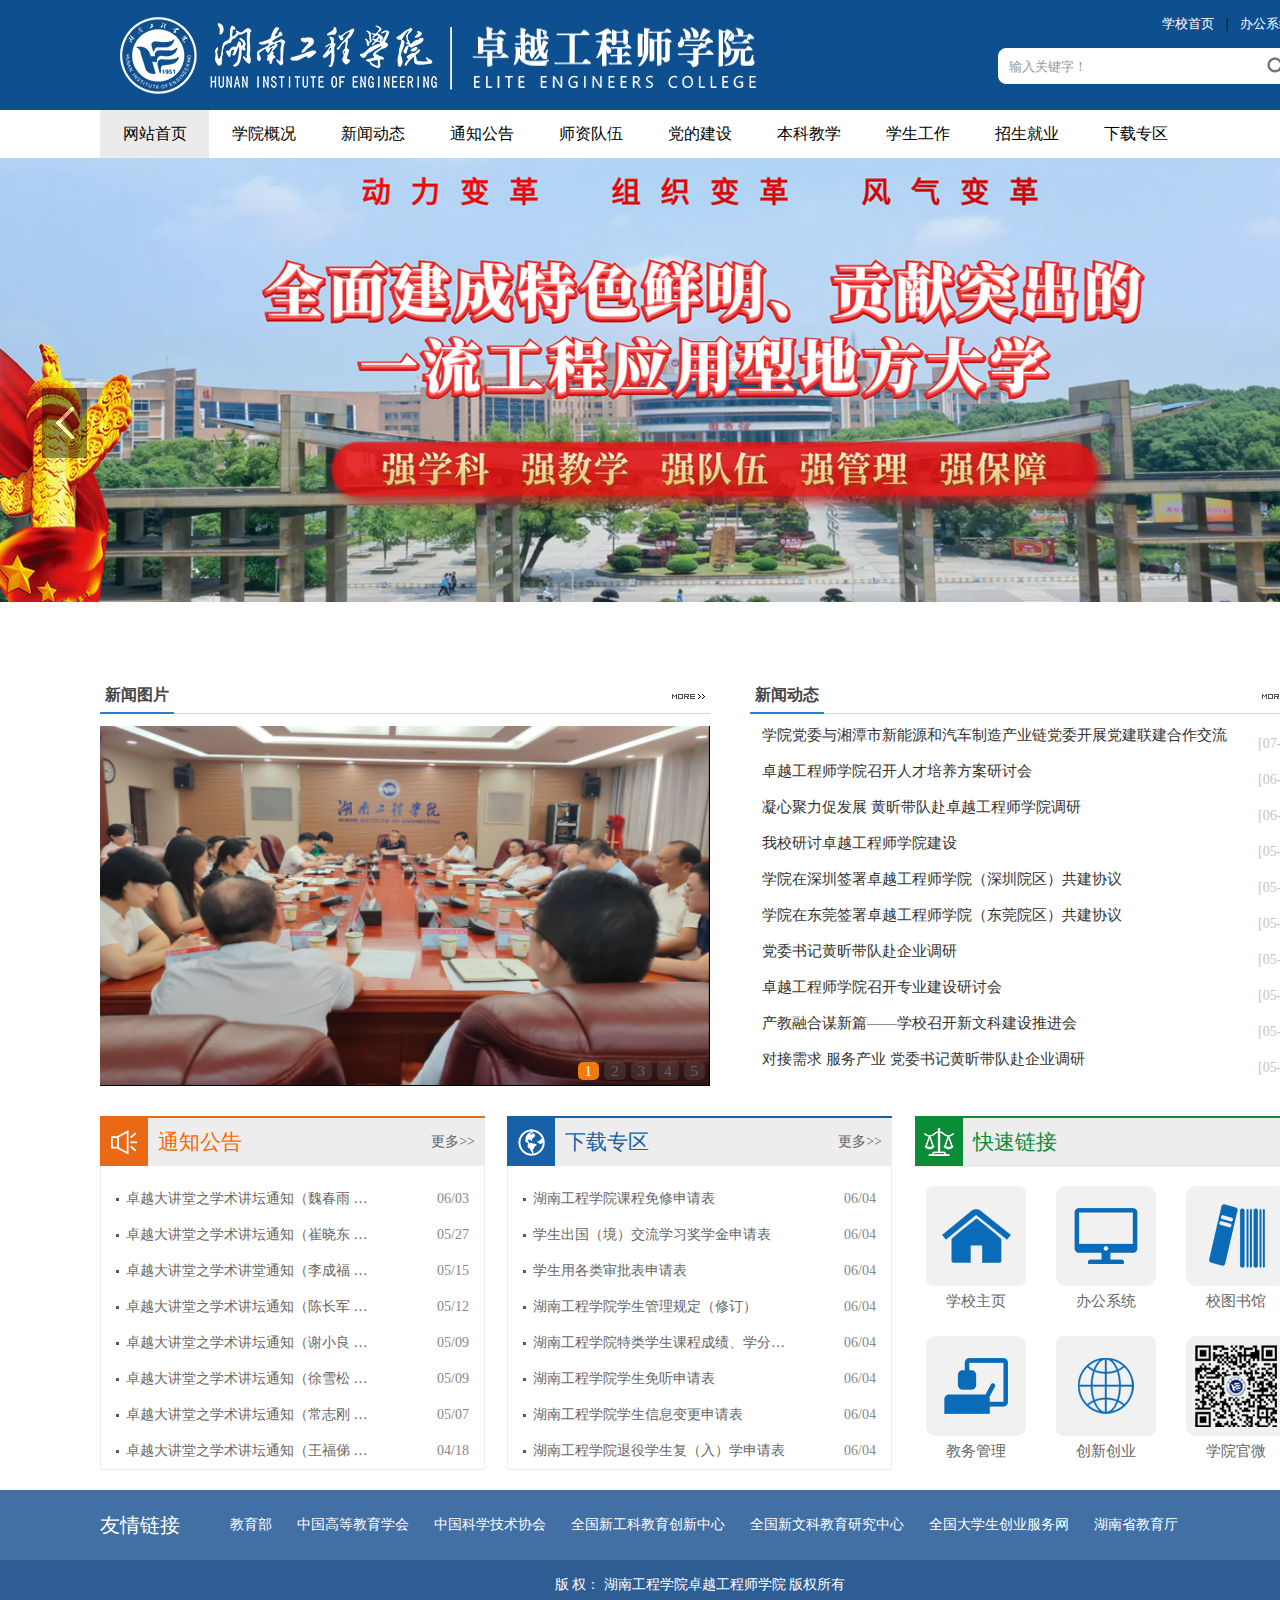
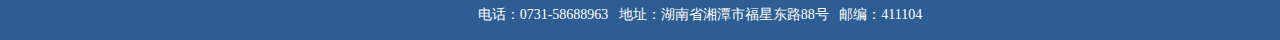
==== index.html @ 648ee307 "first Push" ====
<!DOCTYPE html PUBLIC "-//W3C//DTD XHTML 1.0 Transitional//EN" "http://www.w3.org/TR/xhtml1/DTD/xhtml1-transitional.dtd">
<html xmlns="http://www.w3.org/1999/xhtml">
<head>
<meta http-equiv="Content-Type" content="text/html; charset=UTF-8" />
<title>湖南工程学院卓越工程师学院</title><META Name="keywords" Content="湖南工程学院,卓越工程师,元宇宙,智能网联,智慧电网,集成电路,创新班" />

<link href="style/style.css" rel="stylesheet" type="text/css" />
<script type="text/javascript" src="js/jquery.js"></script>
<script type="text/javascript" src="js/jquery.SuperSlide.js"></script>
    <!--[if lt IE 9]>
    <script src="js/html5.js" type="text/javascript"></script>
    <![endif]-->

<!--Announced by Visual SiteBuilder 9-->
<link rel="stylesheet" type="text/css" href="_sitegray/_sitegray_d.css" />
<script language="javascript" src="_sitegray/_sitegray.js"></script>
<!-- CustomerNO:7765626265723230747a47565255544403080003 -->
<link rel="stylesheet" type="text/css" href="index.vsb.css" />
<script type="text/javascript" src="/system/resource/js/vsbscreen.min.js" id="_vsbscreen" devices="pc|mobile|pad"></script>
<script type="text/javascript" src="/system/resource/js/counter.js"></script>
<script type="text/javascript">_jsq_(1001,'/index.jsp',-1,1992570453)</script>
</head>
<body>

<div class="header">
    <div class="w1200">
        <div class="logo">
<a href="index.htm"><img src="images/logo.png" alt="" /></a></div>
        <div class="topr">
             <div class="toprlink"><script language="javascript" src="/system/resource/js/dynclicks.js"></script><script language="javascript" src="/system/resource/js/openlink.js"></script>
     <a href="https://www.hnie.edu.cn" onclick="_addDynClicks(&#34;wburl&#34;, 1992570453, 79183)">学校首页</a>
     |
     <a href="http://oaweb.hnie.edu.cn" onclick="_addDynClicks(&#34;wburl&#34;, 1992570453, 79184)">办公系统</a>
     



</div>
             <script type="text/javascript">
    function _nl_ys_check(){
        
        var keyword = document.getElementById('showkeycode1050437').value;
        if(keyword==null||keyword==""){
            alert("请输入你要检索的内容！");
            return false;
        }
        if(window.toFF==1)
        {
            document.getElementById("lucenenewssearchkey1050437").value = Simplized(keyword );
        }else
        {
            document.getElementById("lucenenewssearchkey1050437").value = keyword;            
        }
        var  base64 = new Base64();
        document.getElementById("lucenenewssearchkey1050437").value = base64.encode(document.getElementById("lucenenewssearchkey1050437").value);
        new VsbFormFunc().disableAutoEnable(document.getElementById("showkeycode1050437"));
        return true;
    } 
</script>


<form action="search.jsp?wbtreeid=1001" method="post" id="au2a" name="au2a" onsubmit="return _nl_ys_check()" style="display: inline">
 <input type="hidden" id="lucenenewssearchkey1050437" name="lucenenewssearchkey" value=""><input type="hidden" id="_lucenesearchtype1050437" name="_lucenesearchtype" value="1"><input type="hidden" id="searchScope1050437" name="searchScope" value="0">
<div class="i-search ">
            <div class="fl">
			<input name="showkeycode" id="showkeycode1050437" type="text" value="输入关键字！" onfocus="this.style.color='#999999';if (value =='输入关键字！'){value =''}" onblur="this.style.color='999999';if (value ==''){value='输入关键字！'}" class="search-txt" style="color:#999999;"></div>
            <div class="fr"><input name="" type="submit" class="search-btn" value=""></div>
        </div>
</form><script language="javascript" src="/system/resource/js/base64.js"></script><script language="javascript" src="/system/resource/js/formfunc.js"></script>

        </div>
    </div>
</div>
<div class="i-nav">
    <ul id="nav" class="nav clearfix">
        <li class="nLi on">
            <h3><a href="index.htm">网站首页</a></h3>
        </li>
        <li class="nLi ">
            <h3><a href="xygk/xyjj.htm">学院概况</a></h3>
<ul class="sub">
<li><a href="xygk/xyjj.htm">学院简介</a></li>
<li><a href="xygk/xyld.htm">学院领导</a></li>
<li><a href="xygk/jgsz.htm">机构设置</a></li>
<li><a href="xygk/hzqy.htm">合作企业</a></li>
</ul>
        </li>
        <li class="nLi ">
            <h3><a href="xwdt.htm">新闻动态</a></h3>
        </li>
        <li class="nLi ">
            <h3><a href="tzgg.htm">通知公告</a></h3>
        </li>
        <li class="nLi ">
            <h3><a href="szdw.htm">师资队伍</a></h3>
        </li>
        <li class="nLi ">
            <h3><a href="ddjs.htm">党的建设</a></h3>
<ul class="sub">
<li><a href="ddjs/gzdt.htm">工作动态</a></li>
<li><a href="ddjs/xxyd.htm">学习园地</a></li>
<li><a href="ddjs/zdwj.htm">制度文件</a></li>
</ul>
        </li>
        <li class="nLi ">
            <h3><a href="bkjx.htm">本科教学</a></h3>
<ul class="sub">
<li><a href="bkjx/zyjs.htm">专业介绍</a></li>
<li><a href="bkjx/pyfa.htm">培养方案</a></li>
</ul>
        </li>
        <li class="nLi ">
            <h3><a href="xsgz.htm">学生工作</a></h3>
<ul class="sub">
<li><a href="xsgz/xtdt.htm">学团动态</a></li>
<li><a href="xsgz/xsfc.htm">学生风采</a></li>
<li><a href="xsgz/zdwj.htm">制度文件</a></li>
</ul>
        </li>
        <li class="nLi ">
            <h3><a href="zsjy.htm">招生就业</a></h3>
<ul class="sub">
<li><a href="zsjy/zsxc.htm">招生宣传</a></li>
<li><a href="zsjy/jyfw.htm">就业服务</a></li>
</ul>
        </li>
        <li class="nLi ">
            <h3><a href="xzzq1.htm">下载专区</a></h3>
        </li>

    </ul>
    <script id="jsID" type="text/javascript">

        jQuery("#nav").slide({
            type:"menu",// 效果类型，针对菜单/导航而引入的参数（默认slide）
            titCell:".nLi", //鼠标触发对象
            targetCell:".sub", //titCell里面包含的要显示/消失的对象
            effect:"slideDown", //targetCell下拉效果
            delayTime:300 , //效果时间
            triggerTime:0, //鼠标延迟触发时间（默认150）
            returnDefault:true //鼠标移走后返回默认状态，例如默认频道是“预告片”，鼠标移走后会返回“预告片”（默认false）
        });
    </script>
</div>

<!--banner-->
    <div id="ibanner" class="ibanner">
    <div class="hd">
        <ul><li></li><li></li></ul>
    </div>
    <div class="bd">
        <ul>
<li><h1></h1><a href="" target="_blank"><img src="images/xx135.jpg" /></a></li><li><h1></h1><a href="#" target="_blank"><img src="images/huanying.png" /></a></li>

        </ul>
    </div>

    <!-- 下面是前/后按钮代码，如果不需要删除即可 -->
    <a class="prev" href="javascript:void(0)"></a>
    <a class="next" href="javascript:void(0)"></a>
</div>
<script type="text/javascript">
    jQuery(".ibanner").slide({mainCell:".bd ul",autoPlay:true});
</script>
<!--主要内容-->

 <div class="vsb-container container clearfix" containerid="2" columns="6">
        <!--新闻信息-->
        <div class="vsb-space new_inforBox new_inforBox2 fl" columns="4">
            <div class="dynamic">
                <h2>新闻图片</h2><span><a href="<span style='color:red;font-size:9pt'>转换链接错误</span>" target=""><img src="temp/more.png"></a></span>
            </div>
            <div class="newBox">
                <!--新闻信息-->
                <div class="new_pic new_pic1">
<LINK href="/system/resource/style/component/news/list/imagechangenews.css" type="text/css" rel="stylesheet">
<script language="javascript" src="/system/resource/js/news/imagechangenews.js"></script><script language="JavaScript">
var u_u5_icn = new ImageChangeNews("u_u5_", 610, 360, 4, 2.0, false, false, false, true);

//初始化图片, 并启动定时
function u_u5_init_img()
{

    u_u5_icn.addimg("\/__local\/C\/10\/D8\/FCF1279FCDE414458852A0085D4_145EA56B_BE02D.png", "info\/1074\/1761.htm", "", "","学院党委与湘潭市新能源和汽车制造产业链党委开展党建联建合作交流");

    u_u5_icn.addimg("\/__local\/4\/A7\/A2\/42413F769A09EC977CEBAA25224_50EE320D_1FD16.png", "info\/1074\/1629.htm", "", "","党委书记黄昕带队赴企业调研");

    u_u5_icn.addimg("\/__local\/E\/FA\/41\/FB899EC65066EB226CDC4702ECC_37BE74E9_C360A.png", "info\/1074\/1631.htm", "", "","产教融合谋新篇——学校召开新文科建设推进会");

    u_u5_icn.addimg("\/__local\/E\/E5\/D0\/CF0AAC82C3BB52BD357D9DAB7E3_76134F56_2E2AE.png", "info\/1074\/1632.htm", "", "","对接需求 服务产业 党委书记黄昕带队赴企业调研");

    u_u5_icn.addimg("\/__local\/A\/4B\/25\/0A04A2333BA4481A23C4531959C_5AB6FFCC_45F5.png", "info\/1074\/1635.htm", "", "","助力高质量发展，卓越工程师学院参加我校“校友回湘”赋能行动大会暨长沙校友会年会");

    u_u5_icn.changeimg(0);
}
</script><table cellspacing="0" cellpadding="0" border="0" style="padding:0px margin:0px; border:0px">
    <tr><td>
        <div style="OVERFLOW: hidden;height:360px;width:610px">
            <div id="u_u5_div" align="center" style="padding:0px;margin:0px;border:0px solid black;background-color:#000000;FILTER: progid:DXImageTransform.Microsoft.RevealTrans (duration=2.0,transition=23);height:360px;width:610px">
                <div id="u_u5_imgdiv" style="padding:0px;border:0px;"><a id="u_u5_url" target="_blank"><img id="u_u5_pic" border="0" width="610" height="360" src="/system/resource/images/space.gif"></a></div>
            </div>
            <div style="filter:alpha(style=1,opacity=10,finishOpacity=80);width:610px;height:19px;text-align:right;top:-19px;position:relative;padding:0px;margin:0px;border:0px;">
<a href="javascript:u_u5_icn.changeimg(0)" ; id="u_u5_selectNode0" class="imagechangenews_pnode" target="_self">1</a><a href="javascript:u_u5_icn.changeimg(1)" ; id="u_u5_selectNode1" class="imagechangenews_pnode" target="_self">2</a><a href="javascript:u_u5_icn.changeimg(2)" ; id="u_u5_selectNode2" class="imagechangenews_pnode" target="_self">3</a><a href="javascript:u_u5_icn.changeimg(3)" ; id="u_u5_selectNode3" class="imagechangenews_pnode" target="_self">4</a><a href="javascript:u_u5_icn.changeimg(4)" ; id="u_u5_selectNode4" class="imagechangenews_pnode" target="_self">5</a>
            </div></div></td></tr>
<div align="center" display="none" style="overflow:hidden;text-overflow:ellipsis;height:0px;width:610px;"><a target="_blank" class="titlestyle1050446" id="u_u5_newstitle"></a></div><div align="left" display="none" style="overflow:hidden;text-overflow:ellipsis;height:0px;width:610px;padding-left:2px;padding-right:2px"><a target="_blank" class="summarystyle1050446" id="u_u5_newssummary"></a></div>   
</table><SCRIPT language="JavaScript">u_u5_init_img();</SCRIPT></div>

               
                
                
            </div>
        </div>
        <!--通知公告-->
        <div class="vsb-space informBox informBox4 fr" columns="2"><script language="javascript" src="/system/resource/js/ajax.js"></script><div class="dynamic cleafix">
<h2>新闻动态</h2><span><a href="xwdt.htm"><img src="temp/more.png"></a></span></div>
<div class="infor_list">
                <ul class="dynamic_list dynamic_list1">

<LI><A href="info/1074/1761.htm"><SPAN>[07-10]</SPAN><em>学院党委与湘潭市新能源和汽车制造产业链党委开展党建联建合作交流</em></A></LI>
<LI><A href="info/1074/1751.htm"><SPAN>[06-26]</SPAN><em>卓越工程师学院召开人才培养方案研讨会</em></A></LI>
<LI><A href="info/1074/1741.htm"><SPAN>[06-14]</SPAN><em>凝心聚力促发展 黄昕带队赴卓越工程师学院调研</em></A></LI>
<LI><A href="info/1074/1738.htm"><SPAN>[05-31]</SPAN><em>我校研讨卓越工程师学院建设</em></A></LI>
<LI><A href="info/1074/1740.htm"><SPAN>[05-29]</SPAN><em>学院在深圳签署卓越工程师学院（深圳院区）共建协议</em></A></LI>
<LI><A href="info/1074/1739.htm"><SPAN>[05-28]</SPAN><em>学院在东莞签署卓越工程师学院（东莞院区）共建协议</em></A></LI>
<LI><A href="info/1074/1629.htm"><SPAN>[05-25]</SPAN><em>党委书记黄昕带队赴企业调研</em></A></LI>
<LI><A href="info/1074/1630.htm"><SPAN>[05-24]</SPAN><em>卓越工程师学院召开专业建设研讨会</em></A></LI>
<LI><A href="info/1074/1631.htm"><SPAN>[05-22]</SPAN><em>产教融合谋新篇——学校召开新文科建设推进会</em></A></LI>
<LI><A href="info/1074/1632.htm"><SPAN>[05-22]</SPAN><em>对接需求 服务产业 党委书记黄昕带队赴企业调研</em></A></LI>
            </ul>
 </div><script>_showDynClickBatch(['dynclicks_u6_1761','dynclicks_u6_1751','dynclicks_u6_1741','dynclicks_u6_1738','dynclicks_u6_1740','dynclicks_u6_1739','dynclicks_u6_1629','dynclicks_u6_1630','dynclicks_u6_1631','dynclicks_u6_1632'],[1761,1751,1741,1738,1740,1739,1629,1630,1631,1632],"wbnews", 1992570453)</script>
</div>
    </div>  


<div class="i-main">
    <div class="w1200">
        <div class="i-m-p">
            <div class="i-m-p-left">
                <div class="i-title ys_01"><span></span><h2>通知公告</h2><a href="tzgg.htm" target="">更多>></a></div>
                <div class="i-list i-lbox">
                   <ul>
<li><a href="info/1075/1709.htm">卓越大讲堂之学术讲坛通知（魏春雨  …</a><span>06/03</span></li>
<li><a href="info/1075/1710.htm">卓越大讲堂之学术讲坛通知（崔晓东 …</a><span>05/27</span></li>
<li><a href="info/1075/1711.htm">卓越大讲堂之学术讲堂通知（李成福 …</a><span>05/15</span></li>
<li><a href="info/1075/1712.htm">卓越大讲堂之学术讲坛通知（陈长军 …</a><span>05/12</span></li>
<li><a href="info/1075/1714.htm">卓越大讲堂之学术讲坛通知（谢小良 …</a><span>05/09</span></li>
<li><a href="info/1075/1713.htm">卓越大讲堂之学术讲坛通知（徐雪松 …</a><span>05/09</span></li>
<li><a href="info/1075/1715.htm">卓越大讲堂之学术讲坛通知（常志刚 …</a><span>05/07</span></li>
<li><a href="info/1075/1717.htm">卓越大讲堂之学术讲坛通知（王福俤 …</a><span>04/18</span></li>
</ul><script>_showDynClickBatch(['dynclicks_u7_1709','dynclicks_u7_1710','dynclicks_u7_1711','dynclicks_u7_1712','dynclicks_u7_1714','dynclicks_u7_1713','dynclicks_u7_1715','dynclicks_u7_1717'],[1709,1710,1711,1712,1714,1713,1715,1717],"wbnews", 1992570453)</script>

                </div>
            </div>

            <div class="i-m-p-center">
                <div class="i-title ys_02"><span></span><h2>下载专区</h2>
                <a href="xzzq1.htm" target="">更多>></a>
                </div>
                <div class="i-list i-lbox">
<ul>
<li><a href="info/1079/1732.htm">湖南工程学院课程免修申请表</a><span>06/04</span></li>
<li><a href="info/1079/1736.htm">学生出国（境）交流学习奖学金申请表</a><span>06/04</span></li>
<li><a href="info/1079/1735.htm">学生用各类审批表申请表</a><span>06/04</span></li>
<li><a href="info/1079/1734.htm">湖南工程学院学生管理规定（修订）</a><span>06/04</span></li>
<li><a href="info/1079/1733.htm">湖南工程学院特类学生课程成绩、学分…</a><span>06/04</span></li>
<li><a href="info/1079/1731.htm">湖南工程学院学生免听申请表</a><span>06/04</span></li>
<li><a href="info/1079/1730.htm">湖南工程学院学生信息变更申请表</a><span>06/04</span></li>
<li><a href="info/1079/1737.htm">湖南工程学院退役学生复（入）学申请表</a><span>06/04</span></li>
</ul><script>_showDynClickBatch(['dynclicks_u8_1732','dynclicks_u8_1736','dynclicks_u8_1735','dynclicks_u8_1734','dynclicks_u8_1733','dynclicks_u8_1731','dynclicks_u8_1730','dynclicks_u8_1737'],[1732,1736,1735,1734,1733,1731,1730,1737],"wbnews", 1992570453)</script>

                </div>
            </div>

            <div class="i-m-p-right">
                <div class="i-title ys_03"><span></span><h2>快速链接</h2><!--
                a href="/system/go.jsp?treeid=1074&apptype=treetemp&urltype=tree.TreeTempUrl" target="">更多>></a
                --></div>
                <div class="i-lbox">
    <div class="infor_list infor_lista">
<ul class="imglist1">
<li>
<a href="https://www.hnie.edu.cn" target="_blank"><img src="images/zy.png" /></a>
<div><a href="https://www.hnie.edu.cn" target="_blank">学校主页</a></div>
</li>
<li>
<a href="https://upc.hnie.edu.cn/cas/login?service=http://oaweb.hnie.edu.cn/" target="_blank"><img src="images/office_03.png" /></a>
<div><a href="https://upc.hnie.edu.cn/cas/login?service=http://oaweb.hnie.edu.cn/" target="_blank">办公系统</a></div>
</li>
<li style="margin-right:0;">
<a href="http://tsg.hnie.edu.cn/" target="_blank"><img src="images/library_03.png" /></a>
<div><a href="http://tsg.hnie.edu.cn/" target="_blank">校图书馆</a></div>
</li>
<li>
<a href="https://jwc.hnie.edu.cn/" target="_blank"><img src="images/teach_03.png" /></a>
<div><a href="https://jwc.hnie.edu.cn/" target="_blank">教务管理</a></div>
</li>
<li>
<a href="https://cxcy.hnie.edu.cn/" target="_blank"><img src="images/jw.png" /></a>
<div><a href="https://cxcy.hnie.edu.cn/" target="_blank">创新创业</a></div>
</li>
<li style="margin-right:0;">
<a href="" target="_blank"><img src="images/xygzh.jpg" /></a>
<div><a href="" target="_blank">学院官微</a></div>
</li>
</ul>
</div>
                </div>
            </div>
        </div>
    </div>
<!--成果转化-->
    <div class="i-cgzh" style="display:none;">
        <div class="cgzh_title"><h2>社科奖励</h2></div>
        <!--<div class="cgzh_zy">高新技术企业孵化、创新人才聚集培育和产学研结合示范等四个基地，成为国际上有一定影响、国内一流的大学科技园。  </div>-->
        <div class="w1200 cgzh_box"><ul>
    </ul>

</div>
            </div>
    </div>
    
   
    <!--学生创业-->
   
    <!--园区服务-->
   
<div class="footer">
    <div class="end_link w1200">
        <div class="end_link_left">友情链接</div>
        <div class="end_link_right">
<a href="http://www.moe.gov.cn/" onclick="_addDynClicks(&#34;wburl&#34;, 1992570453, 79195)">教育部</a>
<a href="https://www.cahe.edu.cn/" onclick="_addDynClicks(&#34;wburl&#34;, 1992570453, 79194)">中国高等教育学会</a>
<a href="https://www.cast.org.cn/" onclick="_addDynClicks(&#34;wburl&#34;, 1992570453, 79200)">中国科学技术协会</a>
<a href="https://eee.tju.edu.cn/index.htm" onclick="_addDynClicks(&#34;wburl&#34;, 1992570453, 79197)">全国新工科教育创新中心</a>
<a href="https://xwk.sdu.edu.cn/index.htm" onclick="_addDynClicks(&#34;wburl&#34;, 1992570453, 79199)">全国新文科教育研究中心</a>
<a href="https://cy.ncss.cn/" onclick="_addDynClicks(&#34;wburl&#34;, 1992570453, 79178)">全国大学生创业服务网</a>
<a href="https://jyt.hunan.gov.cn/" onclick="_addDynClicks(&#34;wburl&#34;, 1992570453, 79196)">湖南省教育厅</a>

        </div>
    </div>
    <div class="copyright">
<!-- 版权内容请在本组件"内容配置-版权"处填写 -->
<p>版 权： 湖南工程学院卓越工程师学院 版权所有</p><p>电话：0731-58688963&nbsp; &nbsp;地址：湖南省湘潭市福星东路88号 &nbsp; 邮编：411104</p>
    </div>
</div>



</body>
</html>
---- style/style.css ----
@charset "utf-8";/* CSS Document*/
body{margin: 0;padding: 0;font-family: "microsoft yahei";font-size: 14px;min-width: 1400px;background:#ffffff;}
ul,li{list-style-type: none;margin: 0;padding: 0;}
h1,h2,h3,h4,h5,h6{margin: 0;padding: 0;font-weight: normal}
img{border: 0;}
a{text-decoration: none;color: #666666;}
a:hover{text-decoration: none.end_link a;color:#1f71bf; transition: all 0.6s;}
.fl{float: left !important;}
.fr{float: right !important;}
.clearboth{clear: both;border: 0;padding: 0;margin: 0;}
.w1200{width: 1200px;height: auto;margin: 0 auto;}
.clearfix:after{content: ".";display: block;height: 0;clear: both;visibility: hidden;}
.relative{position:relative;}
.imghover{cursor: pointer;transition: all 0.6s;}
.imghover:hover{transform: scale(1.2);}

/*topline*/
.top_line{ height: 34px; line-height: 34px; background: #003871; color: #ffffff; font-size: 12px;}
.top_line_left{ float: left;width: 300px;}
.top_line_right{ float: right}
.top_link a{ padding: 0 10px; color: #ffffff;  }
.header{ background:#0e4f8f; height: 110px;}
.header .logo {width: 700px; float: left;}
.header .logo img{ margin:15px 0 0 0;}
.i-search{width: 300px;height: 34px;overflow: hidden;position: relative;margin:15px 0 0 18px; float: right; border: #ffffff 1px solid; background: #ffffff; border-radius: 8px;}
.i-search .search-txt{width: 240px;padding-left: 10px;height: 34px;line-height: 34px;color: #ffffff;border: none; background: none; outline: none}
.i-search .search-btn{width: 46px;height: 34px;line-height: 34px;font-size: 16px; border: none; background: url("../images/ico_search.png") center no-repeat; cursor: pointer;}
.i-search .search-btn:hover{cursor: pointer;}
    .topr{width:400px;float:right;height:40px;}
    .toprlink{float:right;padding-top:15px;}
    .toprlink a{padding:0 8px;font-size:13px;color:#fff;}
/*nav*/
.i-nav{ width: 100%; background: #ffffff; height: 48px;}
.clearfix:after{content:".";display:block;height:0;clear:both;visibility:hidden;}
.nav{ padding:0 20px; height:48px; line-height:48px;   position:relative; z-index:1; margin: 0 auto; width: 1200px;  }
.nav a{ color:#fff;  }
.nav .nLi{ float:left;  position:relative; display:inline;}
.nav .nLi h3{ float:left;  }
.nav .nLi h3 a{ display:block; padding:0px; font-size:16px; font-weight:normal; color: #000000; /*width: 85.5px;*/width:109px;    text-align: center; }
.nav .sub{ display:none; width:170px; left:0; top:48px;  position:absolute; background:#000000;  line-height:40px; padding:0; opacity: 0.7; }
.nav .sub li{ zoom:1; }
.nav .sub a{ display:block; padding:0 15px; }
.nav .sub a:hover{ background:#0e4f8f; color:#fff;  }
.nav .on h3 a{ background:#ebebeb; color:#000000;   }


/*banner*/
.ibanner{ width:100%;  overflow:hidden; position:relative;height:500px;  }
.ibanner .hd{ height:15px; overflow:hidden; position:absolute; right:5px; bottom:5px; z-index:1; }
.ibanner .hd ul{ overflow:hidden; zoom:1; float:left;  }
.ibanner .hd ul li{ float:left; margin-right:2px;  width:15px; height:15px; line-height:14px; text-align:center; background:#fff; cursor:pointer; }
.ibanner .hd ul li.on{ background:#f00; color:#fff; }
.ibanner .bd{ position:relative; height:100%; z-index:0;   }
.ibanner .bd li{ zoom:1; vertical-align:middle; position: relative }
.ibanner .bd li h1{position: absolute; bottom: 40px; left: 20%; background:url("../images/tt_bg.png"); font-size: 24px; color: #ffffff; padding: 10px 20px;display:none; }
.ibanner .bd img{ width:100%;  display:block; object-fit:cover; }

/* 下面是前/后按钮代码，如果不需要删除即可 */
.ibanner .prev,
.ibanner .next{ position:absolute; left:3%; top:50%; margin-top:-25px; display:block; width:45px; height:80px; background:url(../images/slider-arrow.png) -120px 5px no-repeat; filter:alpha(opacity=50);opacity:0.5;   }
.ibanner .next{ left:auto; right:3%; background-position:-2px 5px; width: 45px; height: 80px;}
.ibanner .prev:hover,
.ibanner .next:hover{ filter:alpha(opacity=100);opacity:1;  }
.ibanner .prevStop{ display:none;  }
.ibanner .nextStop{ display:none;  }

/*i-main*/
.i-main{ width: 100%; height: auto; overflow: hidden; margin: 30px auto 0 auto;}
.i-m-p{width: 100%; height: auto; overflow: hidden;}
.i-m-p-left{ float: left; width: 385px;  overflow: hidden;}
.i-m-p-center{ float: left; width: 385px;margin-left: 22px;overflow: hidden;}
.i-m-p-right{ float: right; width: 385px;overflow: hidden;}
.i-title{ height: 48px; line-height: 48px; background: #ededed; width: 100%;}
.i-title h2{ display: block; margin: 0 10px; width: 100px; float: left;}
.i-title a{ font-size: 14px;float:right; padding:0 10px;}
.ys_01{ border-top: #ea6914 2px solid}
.ys_01 span{ display: block; background: url("../images/ico_tz.png") center no-repeat #ea6914; float: left; width: 48px; height: 48px;}
.ys_01 h2{ color:#ff6600}

.ys_02{ border-top: #1860a8 2px solid}
.ys_02 span{ display: block; background: url("../images/ico_xw.png") center no-repeat #1860a8; float: left; width: 48px; height: 48px;}
.ys_02 h2{ color:#1860a8}

.ys_03{ border-top: #0b8c36 2px solid}
.ys_03 span{ display: block; background: url("../images/ico_zc.png") center no-repeat #0b8c36; float: left; width: 48px; height: 48px;}
.ys_03 h2{ color:#0b8c36}


.i-lbox{ border-bottom: #ededed 1px solid;border-left: #ededed 1px solid;border-right: #ededed 1px solid; }
.i-list{ margin: 0 auto; height: auto; overflow: hidden; width:auto;}
.i-list ul{ padding: 15px;height: 273px;}
.i-list li{ height: 36px; line-height: 36px; font-size: 14px; width: 100%; margin: 0 auto;color: #888888;}
.i-list li a{ background: url("../images/ico_002.png") left center no-repeat; padding: 0 0 0 10px; float: left;}
.i-list li span{ float: right;}

.i-lbox2{ }
.i-list2{ margin: 0 auto; height: auto; overflow: hidden; width:auto;}
.i-list2 ul{ padding: 15px 0;}
.i-list2 li{ height: 36px; line-height: 36px; font-size: 14px; width: 100%; margin: 0 auto; color: #888888;}
.i-list2 li a{ background: url("../images/ico_002.png") left center no-repeat; padding: 0 0 0 10px; float: left;}
.i-list2 li span{ float: right;}

/*i-cgzh*/
.i-cgzh{ width: 100%; height:350px; background: url("../images/bg_01.jpg") center; background-size: cover; margin: 25px auto; padding: 15px 0 0 0  }
.cgzh_title{ background: url("../images/cgzh_tbg.png") center no-repeat; height: 60px; line-height: 60px; margin: 0 auto 0 auto; }
.cgzh_title h2{ color: #0066cc; font-size: 28px; line-height: 60px; height: 60px; display: block; margin: 0 auto; text-align:center}
.cgzh_zy{ color: #0066cc; font-size: 14px; line-height: 24px;  text-align: center}
.cgzh_box{ width: 1200px; overflow: hidden; height: auto; margin:20px auto;}
.cgzh_box ul{ width: 1300px;}
.cgzh_box li{ width:276px; height: 200px; float: left; margin-right:30px; position: relative; overflow: hidden}
.cgzh_box li a{ height: auto; overflow: hidden;}
.cgzh_box li img{display: block; width: 276px; height: 200px;}
.cgzh_box li span{ display: block; background: #0066cc; height: 40px; line-height: 40px; text-align: center; color: #ffffff; width: 100%; position: absolute; bottom: 0; left: 0; opacity: 0.8}
.cgzh_box li:hover span{ background: #ea6914}

/*ixscy*/
.ico01{background: url(../images/ico_xmqy.png) center no-repeat;}
.ico02{background: url(../images/ico_xscy.png) center no-repeat;}
.ixscy{ height: auto; overflow: hidden; margin: 0 auto;}
.ixscy-left{ float: left; width: 385px;}
.ixscy-center{float: left; width: 385px; margin-left: 26px;}
.ixscy-right{float: right; width: 277px;}
.ixscy-title1{height: 50px;line-height: 50px;background: url("../images/i-titlebg.png") bottom left no-repeat;width: 100%; }
.ixscy-title1 h2{ display: block; margin: 0 10px; width: 100px; float: left; color: #0066cc}
.ixscy-title1 a{ font-size: 14px;float:right; padding:0 10px;}
.ixscy-title1 span{display: block;float: left;width: 36px; height: 48px;}
.ixscy_link{}
.ixscy_link li{ text-align: center; color: #ffffff; font-size: 20px; width: 277px; height: 70px; line-height: 70px; font-weight: bold; border-radius: 6px;}
.ixscy_link li:hover{ opacity: 0.7}
.ixscy_link a{ display: block; width: 277px; height: 70px; margin: 15px auto 0 auto;  color: #ffffff; }
.ixscy_link .link_01{ background: #11a0ac }
.ixscy_link .link_02{ background: #df9514 }
.ixscy_link .link_03{ background: #1675d4 }
.ixscy_link .link_04{ background: #cc1355 }

/*yqfw*/
.yqfw{ width: 100%; height:320px; padding: 15px 0 0 0;  margin: 10px auto 0 0; background:#f4f4f4 }
.i-gdzt{width: 1200px;position:relative;margin: 0 auto;padding:15px 18px;}
.i-gdzt .hd{height:0;position:relative;}
.i-gdzt .hd .prev{display:block;width:70px;height:40px;overflow:hidden;cursor:pointer;background:url("../images/arrow_right.png") center no-repeat;z-index: 99999 ;position: absolute;right: -65px;top: 70px;}
.i-gdzt .hd .next{display:block;width:70px;height:40px;overflow:hidden;cursor:pointer;background:url("../images/arrow_left.png") center no-repeat;z-index: 99999;position: absolute;left: -65px;top: 70px;}
.i-gdzt .hd ul{float:right;overflow:hidden;zoom:1;margin-top:10px;zoom:1;}
.i-gdzt .hd ul li.on{background-position:0 0;}
.i-gdzt .bd{padding:0;}
.i-gdzt .bd ul{overflow:hidden;zoom:1;}
.i-gdzt .bd ul li{margin:0 22px 0 0;float:left;_display:inline;overflow:hidden;text-align:center;}
.i-gdzt .bd ul li .pic{text-align:center;}
.i-gdzt .bd ul li .pic img{width:290px;height:180px;display:block;}
.i-gdzt .bd ul li .pic a:hover img{border-color:#999;}
.i-gdzt .bd ul li .title{line-height:40px; font-size: 16px;}

/*list_banner*/
.list_banner{ width: 100%; text-align: center;}
/*content*/

.icontent{  width: 1200px;border: #e5e5e5 1px solid;  padding:0 40px; background: #fcfcfc; overflow: hidden; margin: 15px auto}
.icontent .lm_name{  height: 70px; line-height: 70px;border-bottom: #e4e4e2 1px solid}
.icontent .lm_name h2{ float: left; padding: 0 20px; min-width: 100px; text-align: center; font-size: 24px; color: #0066cc; font-weight: bold;border-bottom: #0066cc 3px solid}
.icontent .lm_name span{ float: right; color: #666666; font-size: 12px; }
.icontent .lm_name span a{ color: #666666;}
.c-content {
    height: auto;
    overflow:hidden;
    position: relative;
    margin: 20px auto 20px auto;
    padding: 0;
}
.c-content .c-title {
    font-size: 34px; font-weight: bold;
    color: #333333;
    line-height: 60px;
    text-align: center;
    margin: 15px 0 20px 0;
}
.c-content .other-s {
    font-size: 14px;
    line-height: 40px;
    text-align: center;
    color: #000000;
    background: #ececec;
}
.c-content .nr-info {
    height: auto;
    overflow:hidden;
    position: relative;
    text-align: left
}
.c-content .nr-info p {
    font-size: 16px;
    color: #666;
    line-height: 34px;
    font-family:"微软雅黑";
    margin: 15px 0;
    text-indent: 2em;
    text-align: left
}
.i-sxt{ border-top: #d9d9d9 1px solid; margin: 20px auto; padding: 20px;}
.i-sxt p{display: block;width: 50%; float: left}
.i-sxt a{ color: #000000; font-size: 14px;  line-height: 30px;}
.i-sxt a:hover{ color: #cc0010; }

/*list*/
.listmain {
    overflow: hidden;
    height: auto;
    position: relative;
    padding: 0 0 0 0 ;
    width: 1200px;
    margin: 12px auto;
}
.lm-left {
    width: 270px;
    float: left;
     background: #e9e9e9; height: auto;overflow: hidden;
}
.lm-left .left-lmname {
    background: url("../images/listname_bg.png") right bottom no-repeat #0e4f8f;
    height: 90px;line-height:90px;
    text-align:center;
    overflow: hidden
}
.lm-left .left-lmname h1 {
    color: #ffffff;
    font-size: 28px;
}
.lm-left .left-lmname span {
    color: #ffffff;
    font-size: 16px;
    line-height: 30px;
}
.lm-left .list-sub {
    height: auto;
    overflow: hidden;
    width: 100%;
    text-align:center;
}
.lm-left .list-sub a{
    display: block;
    line-height: 45px;
    height: 45px;
    font-size: 16px;

    cursor: pointer;
    margin: 1px 0 0 0;
    background: #ffffff;
}
.lm-left .list-sub a:hover,#this-on {
    display: block;
    line-height: 45px;
    height: 45px;
    font-size: 16px;

    cursor: pointer;
    color: #ffffff;
    background: #3b71b1;
}

.lm-right {
    width: 870px;
    float: right;
    margin-right:0;
    border: #eaeaea 1px solid;
    background: #ffffff; padding:0 20px ;
}
.this-name {
    border-bottom: #bfbfbf 1px solid;
    line-height: 40px;
    height: 40px;
    padding: 0;
    margin: 20px 0 0 0;
}
.this-name h1 {
    color: #0066cc;
    font-size: 20px;
    font-weight:normal;
    line-height: 39px;
    height: 39px;
    padding-left: 30px;
    float: left; background: url("../images/ico_wz.png") left center no-repeat; border-bottom: #0066cc 3px solid;
}
.this-name span {
    float: right;
    color: #666
}
.this-name span a {
    color: #666
}
.lm-right .lm_list {
    height: auto;
    overflow: hidden;
    margin: 0 auto;
    padding: 20px;
}
.lm-right .lm_list li {
    line-height: 40px;
    font-size: 14px;
    color: #999999;
    text-align: right;
    padding: 0 ;
    background: url("../images/dxhx.png") bottom repeat-x;
}
.lm-right .lm_list li a {
    color: #4a4a4a;
    float: left;
    padding-left: 15px;
    background:url("../images/ico_001.png") left center no-repeat;
}
.lm-right .lm_list li:hover {
    background: #ececec;
    color: #0066cc
}
.lm-right .lm_list li a:hover {
    background:url("../images/ico_001.png") left center no-repeat #ececec;
    color: #0066cc
}
.lm-right .list-fy {
    text-align: center;
    margin:0 auto 20px auto;
}

/*piclist*/
.pic-list{ width:916px; overflow: hidden;height: auto;margin: 20px auto;}
.pic-list ul{width:1000px; margin: 0 auto; padding: 0; }
.pic-list li{ width: 250px; margin-right:34px; float: left;margin-bottom:0;}
.pic-list li img{ width: 250px; height: 170px;  border: #efefef 1px solid;padding: 5px; }
.pic-list li img:hover{ border: #ccc 1px solid;padding: 5px;  }
.pic-list li a{}
.pic-list li a:hover{color: #000}
.pic-list li span{ text-align: center; width: 100%;line-height: 40px; color: #666; display: block}
/*content*/
/*c-content*/
.c-content {
    height: auto;
    overflow:hidden;
    position: relative;
    margin: 20px auto 40px auto;
    padding: 0 20px;
}
.c-content .c-title {
    font-size: 30px;
    color: #cc3333;
    line-height: 50px;
    text-align: center
}
.c-content .other-s {
    font-size: 14px;
    line-height: 35px;
    text-align: center;
    color: #666666;
    background: #f5f5f5;
    margin:15px auto 0 auto;
}
.c-content .nr-info {
    height: auto;
    overflow:hidden;
    position: relative;
    text-align: left
}
.c-content .nr-info p {
    font-size: 16px;
    color: #666;
    line-height: 34px;
    margin: 15px 0;
    text-indent: 2em;
    text-align: left
}

/*end*/
.footer{ background: #4270a5; width: 100%;  height: auto;margin-top:20px; overflow: hidden;}
.end_link{ color: #ffffff; height: auto; overflow: auto; margin: 0 auto; padding: 15px 0}
.end_link a{ color: #ffffff; display: block; margin-right: 25px;  text-align: left; font-size: 14px; float: left; line-height: 40px;}
.end_link a:hover{ color: #ffcc00;}
.end_link_left{ width: 130px; float: left; font-size: 20px; line-height: 40px;}
.end_link_right{ width: 1070px; float: right;}
.copyright{ width: 100%; height: auto; background: #2e5d93; text-align:center;padding:10px 0;  }
.copyright p{ text-align: center; color: #ffffff; line-height: 30px; margin: 0 ; padding: 0}
.container {
    width: 1200px;
    margin: 0 auto;
    height: auto;
}
.new_inforBox {
    width: 644px;
    height: auto;
    margin-top: 20px;
}
.new_inforBox2 {
    width: 610px;
}
.dynamic {
    height: 35px;
    line-height: 34px;
    width: 100%;
    border-bottom: 1px solid #d7d7d7;
}
.dynamic h2 {
    font-size: 16px;
    color: #464646;
    font-weight: bold;
    float: left;
    padding: 0 5px;
    border-bottom: 2px solid #2780cb;
}
.dynamic span a {
    width: 38px;
    height: 25px;
    position: relative;
    margin-top: 16px;
    display: block;
    float: right;
}
.newBox {
    margin: 12px auto 0;
    height: auto;
    overflow: hidden;
}
.new_pic1 {
    width: 380px;
}
.new_pic {
    float: left;
    width: 380px;
}

.informBox {
    width: 180px;
    height: auto;
    margin-top: 20px;
}
.informBox4 {
    width: 550px;
}
.informBox4 .infor_list {
    margin-top: 12px;
}
.dynamic_list li {
    _height: 36px;
    height: 36px;
    line-height: 36px;
    *height: 27px;
    *line-height: 27px;
    font-size: 14px;
    color: #5c5c5c;
    width: 100%;
    background: url(../img/xdd.png) no-repeat 0px 14px;
    text-indent: 12px;
}
.dynamic_list li a {
    color: #333;
    display: block;
    cursor: pointer;
    text-overflow: ellipsis;
    white-space: nowrap;
    overflow: hidden;
}
.dynamic_list li span {
    float: right;
    margin-right: 0;
    color: #c3c3c3;
}
.dynamic_list li a em {
    display: block;
    float: left;
    width: 480px;
    text-overflow: ellipsis;
    white-space: nowrap;
    overflow: hidden;
    font-size: 15px;
    color:#333;
    font:15px 微软雅黑;
}
.imglist1 {
    margin-left: 10px;
}
ul, ol {
    list-style: none;
}
.imglist1 li {
    float: left;
    margin-right: 30px;
    width: 100px;
    height: 130px;
    margin-top: 20px;
}
.dynamicb {
    width: 100%;
    background: #0b6cb8;
    border-bottom: none;
    height: 50px;
    line-height: 50px;
}
.imglist1 li div{
    
    text-align: center;
    height: 30px;
    width:100px;
   
}
.imglist1 li a
{
 font-size: 15px;
 line-height: 30px;
}
---- _sitegray/_sitegray_d.css ----
/*.nograyforsite{}*/
---- index.vsb.css ----
.titlestyle1050446{ line-height: 220%; color: #222222; font-size: 9pt; font-weight: bold; text-decoration: none ;}
.summarystyle1050446{ line-height: 150%; color: #222222; font-size: 9pt ;}
---- system/resource/style/component/news/list/imagechangenews.css ----
.imagechangenews_pnode {
	padding: 1px 7px;background-color: rgb(204, 204, 204);border-radius: 5px;margin-right:5px;opacity:0.3;position:relative;bottom:3px;
}
a.imagechangenews_pnode:link {
	color: rgb(255, 255, 255); line-height: 15px; font-family: ����; font-size: 15px; text-decoration: none; background-color: rgb(102, 102, 102);
}
a.imagechangenews_pnode:visited {
	color: rgb(255, 255, 255); line-height: 15px; font-family: ����; font-size: 15px; text-decoration: none; background-color: rgb(102, 102, 102);
}
a.imagechangenews_pnode:active {
	color: rgb(255, 255, 255); line-height: 15px; font-family: ����; font-size: 15px; text-decoration: none; background-color: rgb(153, 153, 153);
}
a.imagechangenews_pnode:hover {
	color: rgb(255, 255, 255); line-height: 15px; font-family: ����; font-size: 15px; text-decoration: none; background-color: rgb(153, 153, 153);
}
.imagechangenews_fnode {
	padding: 1px 7px;background-color: rgb(241,123,10);border-radius: 5px;margin-right: 5px; position:relative;bottom:3px;
}
a.imagechangenews_fnode:link {
	color: rgb(255, 255, 255); line-height: 15px; font-family: ����; font-size: 15px; text-decoration: none; background-color: rgb(241,123,10);
}
a.imagechangenews_fnode:visited {
	color: rgb(255, 255, 255); line-height: 15px; font-family: ����; font-size: 15px; text-decoration: none; background-color: rgb(241,123,10);
}
a.imagechangenews_fnode:active {
	color: rgb(255, 255, 255); line-height: 15px; font-family: ����; font-size: 15px; text-decoration: none; background-color: rgb(241,123,10);
}
a.imagechangenews_fnode:hover {
	color: rgb(255, 255, 255); line-height: 15px; font-family: ����; font-size: 15px; text-decoration: none; background-color: rgb(241,123,10);
}
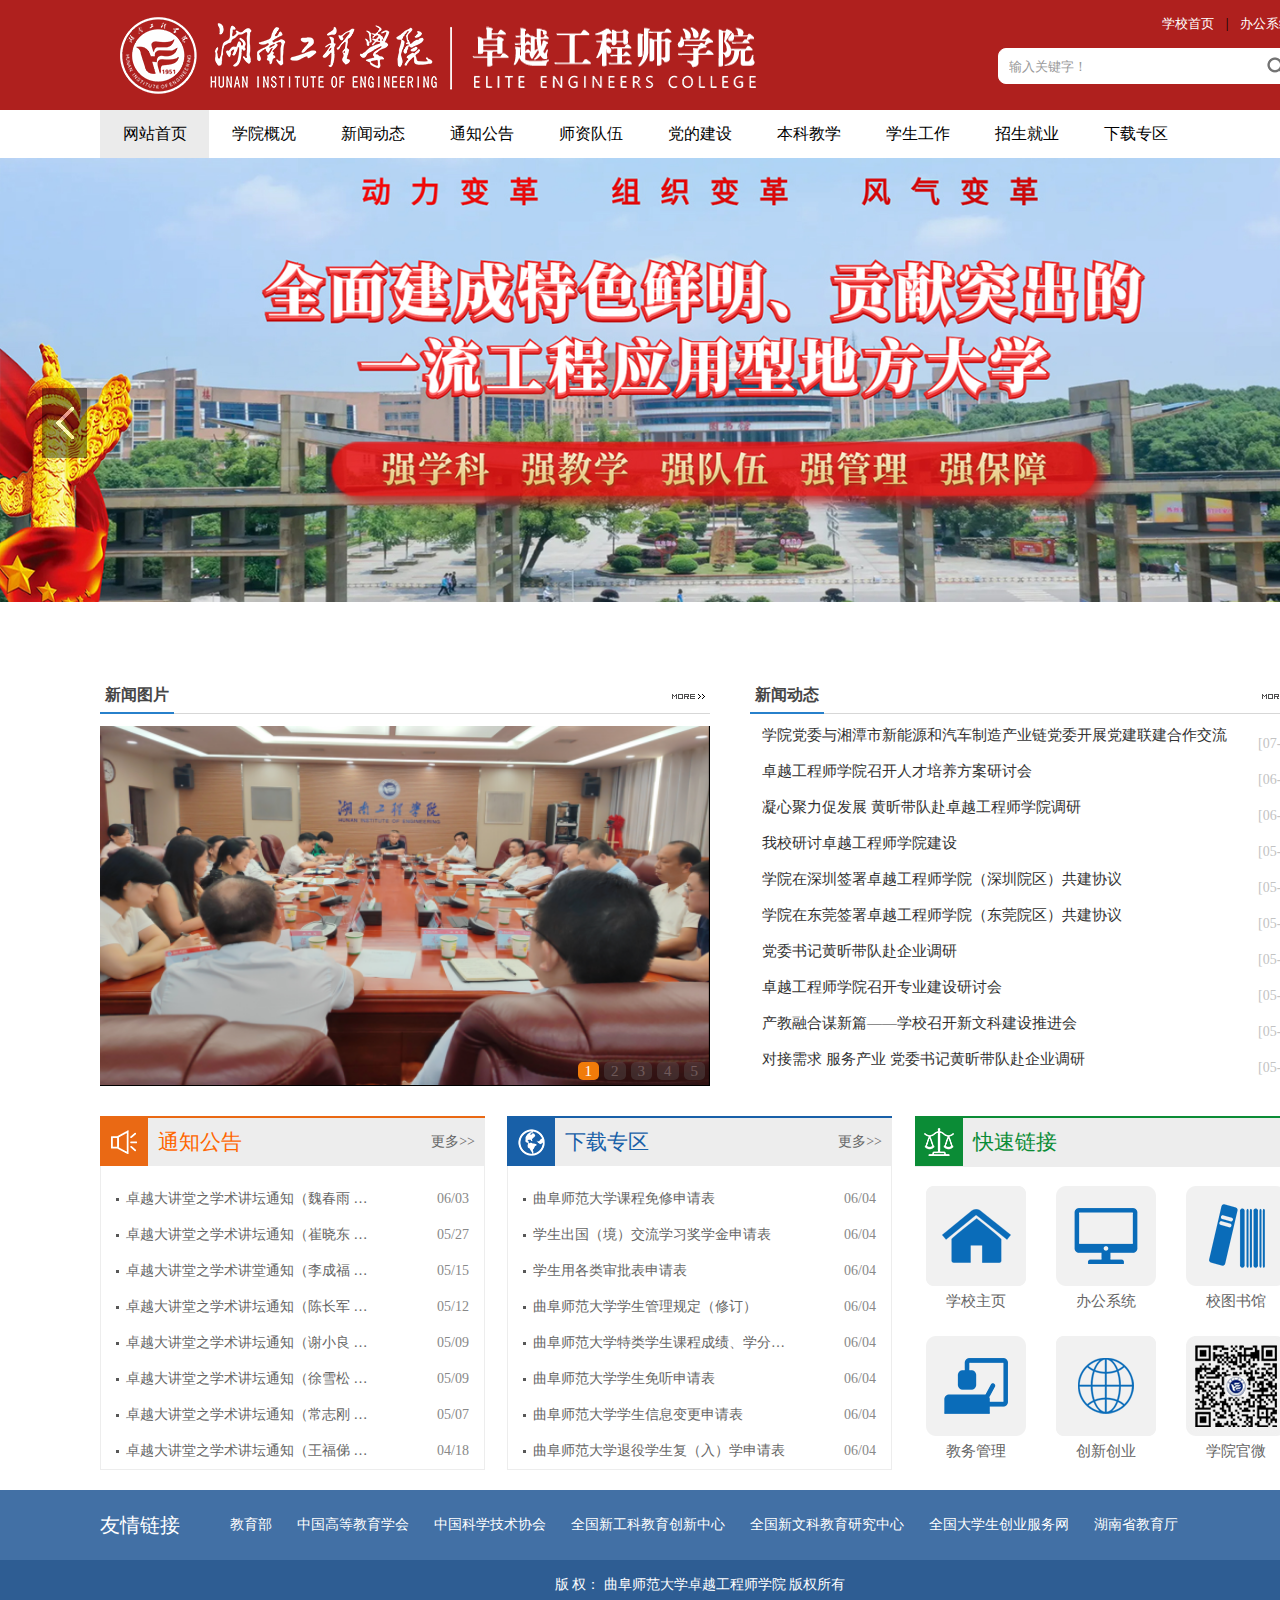
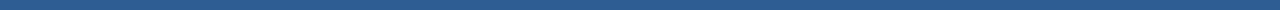
==== commit 78d73170: "修改部分内容" ====
--- a/index.html
+++ b/index.html
@@ -1,350 +1,422 @@
-<!DOCTYPE html PUBLIC "-//W3C//DTD XHTML 1.0 Transitional//EN" "http://www.w3.org/TR/xhtml1/DTD/xhtml1-transitional.dtd">
+<!DOCTYPE html
+    PUBLIC "-//W3C//DTD XHTML 1.0 Transitional//EN" "http://www.w3.org/TR/xhtml1/DTD/xhtml1-transitional.dtd">
 <html xmlns="http://www.w3.org/1999/xhtml">
+
 <head>
-<meta http-equiv="Content-Type" content="text/html; charset=UTF-8" />
-<title>湖南工程学院卓越工程师学院</title><META Name="keywords" Content="湖南工程学院,卓越工程师,元宇宙,智能网联,智慧电网,集成电路,创新班" />
-
-<link href="style/style.css" rel="stylesheet" type="text/css" />
-<script type="text/javascript" src="js/jquery.js"></script>
-<script type="text/javascript" src="js/jquery.SuperSlide.js"></script>
-    <!--[if lt IE 9]>
-    <script src="js/html5.js" type="text/javascript"></script>
-    <![endif]-->
-
-<!--Announced by Visual SiteBuilder 9-->
-<link rel="stylesheet" type="text/css" href="_sitegray/_sitegray_d.css" />
-<script language="javascript" src="_sitegray/_sitegray.js"></script>
-<!-- CustomerNO:7765626265723230747a47565255544403080003 -->
-<link rel="stylesheet" type="text/css" href="index.vsb.css" />
-<script type="text/javascript" src="/system/resource/js/vsbscreen.min.js" id="_vsbscreen" devices="pc|mobile|pad"></script>
-<script type="text/javascript" src="/system/resource/js/counter.js"></script>
-<script type="text/javascript">_jsq_(1001,'/index.jsp',-1,1992570453)</script>
+    <meta http-equiv="Content-Type" content="text/html; charset=UTF-8" />
+    <title>曲阜师范大学卓越工程师学院</title>
+    <META Name="keywords" Content="曲阜师范大学,卓越工程师,元宇宙,智能网联,智慧电网,集成电路,创新班" />
+
+    <link href="style/style.css" rel="stylesheet" type="text/css" />
+    <script type="text/javascript" src="js/jquery.js"></script>
+    <script type="text/javascript" src="js/jquery.SuperSlide.js"></script>
+
+
+    <link rel="stylesheet" type="text/css" href="index.vsb.css" />
+    <script type="text/javascript" src="/system/resource/js/vsbscreen.min.js" id="_vsbscreen"
+        devices="pc|mobile|pad"></script>
+    <script type="text/javascript" src="/system/resource/js/counter.js"></script>
+    <script type="text/javascript">_jsq_(1001, '/index.jsp', -1, 1992570453)</script>
 </head>
+
 <body>
 
-<div class="header">
-    <div class="w1200">
-        <div class="logo">
-<a href="index.htm"><img src="images/logo.png" alt="" /></a></div>
-        <div class="topr">
-             <div class="toprlink"><script language="javascript" src="/system/resource/js/dynclicks.js"></script><script language="javascript" src="/system/resource/js/openlink.js"></script>
-     <a href="https://www.hnie.edu.cn" onclick="_addDynClicks(&#34;wburl&#34;, 1992570453, 79183)">学校首页</a>
-     |
-     <a href="http://oaweb.hnie.edu.cn" onclick="_addDynClicks(&#34;wburl&#34;, 1992570453, 79184)">办公系统</a>
-     
-
-
-
-</div>
-             <script type="text/javascript">
-    function _nl_ys_check(){
-        
-        var keyword = document.getElementById('showkeycode1050437').value;
-        if(keyword==null||keyword==""){
-            alert("请输入你要检索的内容！");
-            return false;
-        }
-        if(window.toFF==1)
-        {
-            document.getElementById("lucenenewssearchkey1050437").value = Simplized(keyword );
-        }else
-        {
-            document.getElementById("lucenenewssearchkey1050437").value = keyword;            
-        }
-        var  base64 = new Base64();
-        document.getElementById("lucenenewssearchkey1050437").value = base64.encode(document.getElementById("lucenenewssearchkey1050437").value);
-        new VsbFormFunc().disableAutoEnable(document.getElementById("showkeycode1050437"));
-        return true;
-    } 
-</script>
-
-
-<form action="search.jsp?wbtreeid=1001" method="post" id="au2a" name="au2a" onsubmit="return _nl_ys_check()" style="display: inline">
- <input type="hidden" id="lucenenewssearchkey1050437" name="lucenenewssearchkey" value=""><input type="hidden" id="_lucenesearchtype1050437" name="_lucenesearchtype" value="1"><input type="hidden" id="searchScope1050437" name="searchScope" value="0">
-<div class="i-search ">
-            <div class="fl">
-			<input name="showkeycode" id="showkeycode1050437" type="text" value="输入关键字！" onfocus="this.style.color='#999999';if (value =='输入关键字！'){value =''}" onblur="this.style.color='999999';if (value ==''){value='输入关键字！'}" class="search-txt" style="color:#999999;"></div>
-            <div class="fr"><input name="" type="submit" class="search-btn" value=""></div>
-        </div>
-</form><script language="javascript" src="/system/resource/js/base64.js"></script><script language="javascript" src="/system/resource/js/formfunc.js"></script>
-
-        </div>
-    </div>
-</div>
-<div class="i-nav">
-    <ul id="nav" class="nav clearfix">
-        <li class="nLi on">
-            <h3><a href="index.htm">网站首页</a></h3>
-        </li>
-        <li class="nLi ">
-            <h3><a href="xygk/xyjj.htm">学院概况</a></h3>
-<ul class="sub">
-<li><a href="xygk/xyjj.htm">学院简介</a></li>
-<li><a href="xygk/xyld.htm">学院领导</a></li>
-<li><a href="xygk/jgsz.htm">机构设置</a></li>
-<li><a href="xygk/hzqy.htm">合作企业</a></li>
-</ul>
-        </li>
-        <li class="nLi ">
-            <h3><a href="xwdt.htm">新闻动态</a></h3>
-        </li>
-        <li class="nLi ">
-            <h3><a href="tzgg.htm">通知公告</a></h3>
-        </li>
-        <li class="nLi ">
-            <h3><a href="szdw.htm">师资队伍</a></h3>
-        </li>
-        <li class="nLi ">
-            <h3><a href="ddjs.htm">党的建设</a></h3>
-<ul class="sub">
-<li><a href="ddjs/gzdt.htm">工作动态</a></li>
-<li><a href="ddjs/xxyd.htm">学习园地</a></li>
-<li><a href="ddjs/zdwj.htm">制度文件</a></li>
-</ul>
-        </li>
-        <li class="nLi ">
-            <h3><a href="bkjx.htm">本科教学</a></h3>
-<ul class="sub">
-<li><a href="bkjx/zyjs.htm">专业介绍</a></li>
-<li><a href="bkjx/pyfa.htm">培养方案</a></li>
-</ul>
-        </li>
-        <li class="nLi ">
-            <h3><a href="xsgz.htm">学生工作</a></h3>
-<ul class="sub">
-<li><a href="xsgz/xtdt.htm">学团动态</a></li>
-<li><a href="xsgz/xsfc.htm">学生风采</a></li>
-<li><a href="xsgz/zdwj.htm">制度文件</a></li>
-</ul>
-        </li>
-        <li class="nLi ">
-            <h3><a href="zsjy.htm">招生就业</a></h3>
-<ul class="sub">
-<li><a href="zsjy/zsxc.htm">招生宣传</a></li>
-<li><a href="zsjy/jyfw.htm">就业服务</a></li>
-</ul>
-        </li>
-        <li class="nLi ">
-            <h3><a href="xzzq1.htm">下载专区</a></h3>
-        </li>
-
-    </ul>
-    <script id="jsID" type="text/javascript">
-
-        jQuery("#nav").slide({
-            type:"menu",// 效果类型，针对菜单/导航而引入的参数（默认slide）
-            titCell:".nLi", //鼠标触发对象
-            targetCell:".sub", //titCell里面包含的要显示/消失的对象
-            effect:"slideDown", //targetCell下拉效果
-            delayTime:300 , //效果时间
-            triggerTime:0, //鼠标延迟触发时间（默认150）
-            returnDefault:true //鼠标移走后返回默认状态，例如默认频道是“预告片”，鼠标移走后会返回“预告片”（默认false）
-        });
+    <div class="header">
+        <div class="w1200">
+            <div class="logo">
+                <a href="index.htmll"><img src="images/logo.png" alt="" /></a>
+            </div>
+            <div class="topr">
+                <div class="toprlink">
+                    <script language="javascript" src="/system/resource/js/dynclicks.js"></script>
+                    <script language="javascript" src="/system/resource/js/openlink.js"></script>
+                    <a href="https://www.qfnu.edu.cn/#/"
+                        onclick="_addDynClicks(&#34;wburl&#34;, 1992570453, 79183)">学校首页</a>
+                    |
+                    <a href="http://oaweb.hnie.edu.cn"
+                        onclick="_addDynClicks(&#34;wburl&#34;, 1992570453, 79184)">办公系统</a>
+
+
+
+
+                </div>
+                <script type="text/javascript">
+                    function _nl_ys_check() {
+
+                        var keyword = document.getElementById('showkeycode1050437').value;
+                        if (keyword == null || keyword == "") {
+                            alert("请输入你要检索的内容！");
+                            return false;
+                        }
+                        if (window.toFF == 1) {
+                            document.getElementById("lucenenewssearchkey1050437").value = Simplized(keyword);
+                        } else {
+                            document.getElementById("lucenenewssearchkey1050437").value = keyword;
+                        }
+                        var base64 = new Base64();
+                        document.getElementById("lucenenewssearchkey1050437").value = base64.encode(document.getElementById("lucenenewssearchkey1050437").value);
+                        new VsbFormFunc().disableAutoEnable(document.getElementById("showkeycode1050437"));
+                        return true;
+                    } 
+                </script>
+
+
+                <form action="search.jsp?wbtreeid=1001" method="post" id="au2a" name="au2a"
+                    onsubmit="return _nl_ys_check()" style="display: inline">
+                    <input type="hidden" id="lucenenewssearchkey1050437" name="lucenenewssearchkey" value=""><input
+                        type="hidden" id="_lucenesearchtype1050437" name="_lucenesearchtype" value="1"><input
+                        type="hidden" id="searchScope1050437" name="searchScope" value="0">
+                    <div class="i-search ">
+                        <div class="fl">
+                            <input name="showkeycode" id="showkeycode1050437" type="text" value="输入关键字！"
+                                onfocus="this.style.color='#999999';if (value =='输入关键字！'){value =''}"
+                                onblur="this.style.color='999999';if (value ==''){value='输入关键字！'}" class="search-txt"
+                                style="color:#999999;">
+                        </div>
+                        <div class="fr"><input name="" type="submit" class="search-btn" value=""></div>
+                    </div>
+                </form>
+                <script language="javascript" src="/system/resource/js/base64.js"></script>
+                <script language="javascript" src="/system/resource/js/formfunc.js"></script>
+
+            </div>
+        </div>
+    </div>
+    <div class="i-nav">
+        <ul id="nav" class="nav clearfix">
+            <li class="nLi on">
+                <h3><a href="index.html">网站首页</a></h3>
+            </li>
+            <li class="nLi ">
+                <h3><a href="xygk/xyjj.html">学院概况</a></h3>
+                <ul class="sub">
+                    <li><a href="xygk/xyjj.html">学院简介</a></li>
+                    <li><a href="xygk/xyld.html">学院领导</a></li>
+                    <li><a href="xygk/jgsz.html">机构设置</a></li>
+                    <li><a href="xygk/hzqy.html">合作企业</a></li>
+                </ul>
+            </li>
+            <li class="nLi ">
+                <h3><a href="xwdt.html">新闻动态</a></h3>
+            </li>
+            <li class="nLi ">
+                <h3><a href="tzgg.html">通知公告</a></h3>
+            </li>
+            <li class="nLi ">
+                <h3><a href="szdw.html">师资队伍</a></h3>
+            </li>
+            <li class="nLi ">
+                <h3><a href="ddjs.html">党的建设</a></h3>
+                <ul class="sub">
+                    <li><a href="ddjs/gzdt.html">工作动态</a></li>
+                    <li><a href="ddjs/xxyd.html">学习园地</a></li>
+                    <li><a href="ddjs/zdwj.html">制度文件</a></li>
+                </ul>
+            </li>
+            <li class="nLi ">
+                <h3><a href="bkjx.html">本科教学</a></h3>
+                <ul class="sub">
+                    <li><a href="bkjx/zyjs.html">专业介绍</a></li>
+                    <li><a href="bkjx/pyfa.html">培养方案</a></li>
+                </ul>
+            </li>
+            <li class="nLi ">
+                <h3><a href="xsgz.html">学生工作</a></h3>
+                <ul class="sub">
+                    <li><a href="xsgz/xtdt.html">学团动态</a></li>
+                    <li><a href="xsgz/xsfc.html">学生风采</a></li>
+                    <li><a href="xsgz/zdwj.html">制度文件</a></li>
+                </ul>
+            </li>
+            <li class="nLi ">
+                <h3><a href="zsjy.html">招生就业</a></h3>
+                <ul class="sub">
+                    <li><a href="zsjy/zsxc.html">招生宣传</a></li>
+                    <li><a href="zsjy/jyfw.html">就业服务</a></li>
+                </ul>
+            </li>
+            <li class="nLi ">
+                <h3><a href="xzzq1.html">下载专区</a></h3>
+            </li>
+
+        </ul>
+        <script id="jsID" type="text/javascript">
+
+            jQuery("#nav").slide({
+                type: "menu",// 效果类型，针对菜单/导航而引入的参数（默认slide）
+                titCell: ".nLi", //鼠标触发对象
+                targetCell: ".sub", //titCell里面包含的要显示/消失的对象
+                effect: "slideDown", //targetCell下拉效果
+                delayTime: 300, //效果时间
+                triggerTime: 0, //鼠标延迟触发时间（默认150）
+                returnDefault: true //鼠标移走后返回默认状态，例如默认频道是“预告片”，鼠标移走后会返回“预告片”（默认false）
+            });
+        </script>
+    </div>
+
+    <!--banner-->
+    <div id="ibanner" class="ibanner">
+        <div class="hd">
+            <ul>
+                <li></li>
+                <li></li>
+            </ul>
+        </div>
+        <div class="bd">
+            <ul>
+                <li>
+                    <h1></h1><a href="" target="_blank"><img src="images/xx135.jpg" /></a>
+                </li>
+                <li>
+                    <h1></h1><a href="#" target="_blank"><img src="images/huanying.png" /></a>
+                </li>
+
+            </ul>
+        </div>
+
+        <!-- 下面是前/后按钮代码，如果不需要删除即可 -->
+        <a class="prev" href="javascript:void(0)"></a>
+        <a class="next" href="javascript:void(0)"></a>
+    </div>
+    <script type="text/javascript">
+        jQuery(".ibanner").slide({ mainCell: ".bd ul", autoPlay: true });
     </script>
-</div>
-
-<!--banner-->
-    <div id="ibanner" class="ibanner">
-    <div class="hd">
-        <ul><li></li><li></li></ul>
-    </div>
-    <div class="bd">
-        <ul>
-<li><h1></h1><a href="" target="_blank"><img src="images/xx135.jpg" /></a></li><li><h1></h1><a href="#" target="_blank"><img src="images/huanying.png" /></a></li>
-
-        </ul>
-    </div>
-
-    <!-- 下面是前/后按钮代码，如果不需要删除即可 -->
-    <a class="prev" href="javascript:void(0)"></a>
-    <a class="next" href="javascript:void(0)"></a>
-</div>
-<script type="text/javascript">
-    jQuery(".ibanner").slide({mainCell:".bd ul",autoPlay:true});
-</script>
-<!--主要内容-->
-
- <div class="vsb-container container clearfix" containerid="2" columns="6">
+    <!--主要内容-->
+
+    <div class="vsb-container container clearfix" containerid="2" columns="6">
         <!--新闻信息-->
         <div class="vsb-space new_inforBox new_inforBox2 fl" columns="4">
             <div class="dynamic">
-                <h2>新闻图片</h2><span><a href="<span style='color:red;font-size:9pt'>转换链接错误</span>" target=""><img src="temp/more.png"></a></span>
+                <h2>新闻图片</h2><span><a href="<span style='color:red;font-size:9pt'>转换链接错误</span>" target=""><img
+                            src="temp/more.png"></a></span>
             </div>
             <div class="newBox">
                 <!--新闻信息-->
                 <div class="new_pic new_pic1">
-<LINK href="/system/resource/style/component/news/list/imagechangenews.css" type="text/css" rel="stylesheet">
-<script language="javascript" src="/system/resource/js/news/imagechangenews.js"></script><script language="JavaScript">
-var u_u5_icn = new ImageChangeNews("u_u5_", 610, 360, 4, 2.0, false, false, false, true);
-
-//初始化图片, 并启动定时
-function u_u5_init_img()
-{
-
-    u_u5_icn.addimg("\/__local\/C\/10\/D8\/FCF1279FCDE414458852A0085D4_145EA56B_BE02D.png", "info\/1074\/1761.htm", "", "","学院党委与湘潭市新能源和汽车制造产业链党委开展党建联建合作交流");
-
-    u_u5_icn.addimg("\/__local\/4\/A7\/A2\/42413F769A09EC977CEBAA25224_50EE320D_1FD16.png", "info\/1074\/1629.htm", "", "","党委书记黄昕带队赴企业调研");
-
-    u_u5_icn.addimg("\/__local\/E\/FA\/41\/FB899EC65066EB226CDC4702ECC_37BE74E9_C360A.png", "info\/1074\/1631.htm", "", "","产教融合谋新篇——学校召开新文科建设推进会");
-
-    u_u5_icn.addimg("\/__local\/E\/E5\/D0\/CF0AAC82C3BB52BD357D9DAB7E3_76134F56_2E2AE.png", "info\/1074\/1632.htm", "", "","对接需求 服务产业 党委书记黄昕带队赴企业调研");
-
-    u_u5_icn.addimg("\/__local\/A\/4B\/25\/0A04A2333BA4481A23C4531959C_5AB6FFCC_45F5.png", "info\/1074\/1635.htm", "", "","助力高质量发展，卓越工程师学院参加我校“校友回湘”赋能行动大会暨长沙校友会年会");
-
-    u_u5_icn.changeimg(0);
-}
-</script><table cellspacing="0" cellpadding="0" border="0" style="padding:0px margin:0px; border:0px">
-    <tr><td>
-        <div style="OVERFLOW: hidden;height:360px;width:610px">
-            <div id="u_u5_div" align="center" style="padding:0px;margin:0px;border:0px solid black;background-color:#000000;FILTER: progid:DXImageTransform.Microsoft.RevealTrans (duration=2.0,transition=23);height:360px;width:610px">
-                <div id="u_u5_imgdiv" style="padding:0px;border:0px;"><a id="u_u5_url" target="_blank"><img id="u_u5_pic" border="0" width="610" height="360" src="/system/resource/images/space.gif"></a></div>
-            </div>
-            <div style="filter:alpha(style=1,opacity=10,finishOpacity=80);width:610px;height:19px;text-align:right;top:-19px;position:relative;padding:0px;margin:0px;border:0px;">
-<a href="javascript:u_u5_icn.changeimg(0)" ; id="u_u5_selectNode0" class="imagechangenews_pnode" target="_self">1</a><a href="javascript:u_u5_icn.changeimg(1)" ; id="u_u5_selectNode1" class="imagechangenews_pnode" target="_self">2</a><a href="javascript:u_u5_icn.changeimg(2)" ; id="u_u5_selectNode2" class="imagechangenews_pnode" target="_self">3</a><a href="javascript:u_u5_icn.changeimg(3)" ; id="u_u5_selectNode3" class="imagechangenews_pnode" target="_self">4</a><a href="javascript:u_u5_icn.changeimg(4)" ; id="u_u5_selectNode4" class="imagechangenews_pnode" target="_self">5</a>
-            </div></div></td></tr>
-<div align="center" display="none" style="overflow:hidden;text-overflow:ellipsis;height:0px;width:610px;"><a target="_blank" class="titlestyle1050446" id="u_u5_newstitle"></a></div><div align="left" display="none" style="overflow:hidden;text-overflow:ellipsis;height:0px;width:610px;padding-left:2px;padding-right:2px"><a target="_blank" class="summarystyle1050446" id="u_u5_newssummary"></a></div>   
-</table><SCRIPT language="JavaScript">u_u5_init_img();</SCRIPT></div>
-
-               
-                
-                
+                    <LINK href="/system/resource/style/component/news/list/imagechangenews.css" type="text/css"
+                        rel="stylesheet">
+                    <script language="javascript" src="/system/resource/js/news/imagechangenews.js"></script>
+                    <script language="JavaScript">
+                        var u_u5_icn = new ImageChangeNews("u_u5_", 610, 360, 4, 2.0, false, false, false, true);
+
+                        //初始化图片, 并启动定时
+                        function u_u5_init_img() {
+
+                            u_u5_icn.addimg("\/__local\/C\/10\/D8\/FCF1279FCDE414458852A0085D4_145EA56B_BE02D.png", "info\/1074\/1761.html", "", "", "学院党委与湘潭市新能源和汽车制造产业链党委开展党建联建合作交流");
+
+                            u_u5_icn.addimg("\/__local\/4\/A7\/A2\/42413F769A09EC977CEBAA25224_50EE320D_1FD16.png", "info\/1074\/1629.html", "", "", "党委书记黄昕带队赴企业调研");
+
+                            u_u5_icn.addimg("\/__local\/E\/FA\/41\/FB899EC65066EB226CDC4702ECC_37BE74E9_C360A.png", "info\/1074\/1631.html", "", "", "产教融合谋新篇——学校召开新文科建设推进会");
+
+                            u_u5_icn.addimg("\/__local\/E\/E5\/D0\/CF0AAC82C3BB52BD357D9DAB7E3_76134F56_2E2AE.png", "info\/1074\/1632.html", "", "", "对接需求 服务产业 党委书记黄昕带队赴企业调研");
+
+                            u_u5_icn.addimg("\/__local\/A\/4B\/25\/0A04A2333BA4481A23C4531959C_5AB6FFCC_45F5.png", "info\/1074\/1635.html", "", "", "助力高质量发展，卓越工程师学院参加我校“校友回湘”赋能行动大会暨长沙校友会年会");
+
+                            u_u5_icn.changeimg(0);
+                        }
+                    </script>
+                    <table cellspacing="0" cellpadding="0" border="0" style="padding:0px margin:0px; border:0px">
+                        <tr>
+                            <td>
+                                <div style="OVERFLOW: hidden;height:360px;width:610px">
+                                    <div id="u_u5_div" align="center"
+                                        style="padding:0px;margin:0px;border:0px solid black;background-color:#000000;FILTER: progid:DXImageTransform.Microsoft.RevealTrans (duration=2.0,transition=23);height:360px;width:610px">
+                                        <div id="u_u5_imgdiv" style="padding:0px;border:0px;"><a id="u_u5_url"
+                                                target="_blank"><img id="u_u5_pic" border="0" width="610" height="360"
+                                                    src="/system/resource/images/space.gif"></a></div>
+                                    </div>
+                                    <div
+                                        style="filter:alpha(style=1,opacity=10,finishOpacity=80);width:610px;height:19px;text-align:right;top:-19px;position:relative;padding:0px;margin:0px;border:0px;">
+                                        <a href="javascript:u_u5_icn.changeimg(0)" ; id="u_u5_selectNode0"
+                                            class="imagechangenews_pnode" target="_self">1</a><a
+                                            href="javascript:u_u5_icn.changeimg(1)" ; id="u_u5_selectNode1"
+                                            class="imagechangenews_pnode" target="_self">2</a><a
+                                            href="javascript:u_u5_icn.changeimg(2)" ; id="u_u5_selectNode2"
+                                            class="imagechangenews_pnode" target="_self">3</a><a
+                                            href="javascript:u_u5_icn.changeimg(3)" ; id="u_u5_selectNode3"
+                                            class="imagechangenews_pnode" target="_self">4</a><a
+                                            href="javascript:u_u5_icn.changeimg(4)" ; id="u_u5_selectNode4"
+                                            class="imagechangenews_pnode" target="_self">5</a>
+                                    </div>
+                                </div>
+                            </td>
+                        </tr>
+                        <div align="center" display="none"
+                            style="overflow:hidden;text-overflow:ellipsis;height:0px;width:610px;"><a target="_blank"
+                                class="titlestyle1050446" id="u_u5_newstitle"></a></div>
+                        <div align="left" display="none"
+                            style="overflow:hidden;text-overflow:ellipsis;height:0px;width:610px;padding-left:2px;padding-right:2px">
+                            <a target="_blank" class="summarystyle1050446" id="u_u5_newssummary"></a>
+                        </div>
+                    </table>
+                    <SCRIPT language="JavaScript">u_u5_init_img();</SCRIPT>
+                </div>
+
+
+
+
             </div>
         </div>
         <!--通知公告-->
-        <div class="vsb-space informBox informBox4 fr" columns="2"><script language="javascript" src="/system/resource/js/ajax.js"></script><div class="dynamic cleafix">
-<h2>新闻动态</h2><span><a href="xwdt.htm"><img src="temp/more.png"></a></span></div>
-<div class="infor_list">
+        <div class="vsb-space informBox informBox4 fr" columns="2">
+            <script language="javascript" src="/system/resource/js/ajax.js"></script>
+            <div class="dynamic cleafix">
+                <h2>新闻动态</h2><span><a href="xwdt.html"><img src="temp/more.png"></a></span>
+            </div>
+            <div class="infor_list">
                 <ul class="dynamic_list dynamic_list1">
 
-<LI><A href="info/1074/1761.htm"><SPAN>[07-10]</SPAN><em>学院党委与湘潭市新能源和汽车制造产业链党委开展党建联建合作交流</em></A></LI>
-<LI><A href="info/1074/1751.htm"><SPAN>[06-26]</SPAN><em>卓越工程师学院召开人才培养方案研讨会</em></A></LI>
-<LI><A href="info/1074/1741.htm"><SPAN>[06-14]</SPAN><em>凝心聚力促发展 黄昕带队赴卓越工程师学院调研</em></A></LI>
-<LI><A href="info/1074/1738.htm"><SPAN>[05-31]</SPAN><em>我校研讨卓越工程师学院建设</em></A></LI>
-<LI><A href="info/1074/1740.htm"><SPAN>[05-29]</SPAN><em>学院在深圳签署卓越工程师学院（深圳院区）共建协议</em></A></LI>
-<LI><A href="info/1074/1739.htm"><SPAN>[05-28]</SPAN><em>学院在东莞签署卓越工程师学院（东莞院区）共建协议</em></A></LI>
-<LI><A href="info/1074/1629.htm"><SPAN>[05-25]</SPAN><em>党委书记黄昕带队赴企业调研</em></A></LI>
-<LI><A href="info/1074/1630.htm"><SPAN>[05-24]</SPAN><em>卓越工程师学院召开专业建设研讨会</em></A></LI>
-<LI><A href="info/1074/1631.htm"><SPAN>[05-22]</SPAN><em>产教融合谋新篇——学校召开新文科建设推进会</em></A></LI>
-<LI><A href="info/1074/1632.htm"><SPAN>[05-22]</SPAN><em>对接需求 服务产业 党委书记黄昕带队赴企业调研</em></A></LI>
-            </ul>
- </div><script>_showDynClickBatch(['dynclicks_u6_1761','dynclicks_u6_1751','dynclicks_u6_1741','dynclicks_u6_1738','dynclicks_u6_1740','dynclicks_u6_1739','dynclicks_u6_1629','dynclicks_u6_1630','dynclicks_u6_1631','dynclicks_u6_1632'],[1761,1751,1741,1738,1740,1739,1629,1630,1631,1632],"wbnews", 1992570453)</script>
-</div>
-    </div>  
-
-
-<div class="i-main">
-    <div class="w1200">
-        <div class="i-m-p">
-            <div class="i-m-p-left">
-                <div class="i-title ys_01"><span></span><h2>通知公告</h2><a href="tzgg.htm" target="">更多>></a></div>
-                <div class="i-list i-lbox">
-                   <ul>
-<li><a href="info/1075/1709.htm">卓越大讲堂之学术讲坛通知（魏春雨  …</a><span>06/03</span></li>
-<li><a href="info/1075/1710.htm">卓越大讲堂之学术讲坛通知（崔晓东 …</a><span>05/27</span></li>
-<li><a href="info/1075/1711.htm">卓越大讲堂之学术讲堂通知（李成福 …</a><span>05/15</span></li>
-<li><a href="info/1075/1712.htm">卓越大讲堂之学术讲坛通知（陈长军 …</a><span>05/12</span></li>
-<li><a href="info/1075/1714.htm">卓越大讲堂之学术讲坛通知（谢小良 …</a><span>05/09</span></li>
-<li><a href="info/1075/1713.htm">卓越大讲堂之学术讲坛通知（徐雪松 …</a><span>05/09</span></li>
-<li><a href="info/1075/1715.htm">卓越大讲堂之学术讲坛通知（常志刚 …</a><span>05/07</span></li>
-<li><a href="info/1075/1717.htm">卓越大讲堂之学术讲坛通知（王福俤 …</a><span>04/18</span></li>
-</ul><script>_showDynClickBatch(['dynclicks_u7_1709','dynclicks_u7_1710','dynclicks_u7_1711','dynclicks_u7_1712','dynclicks_u7_1714','dynclicks_u7_1713','dynclicks_u7_1715','dynclicks_u7_1717'],[1709,1710,1711,1712,1714,1713,1715,1717],"wbnews", 1992570453)</script>
-
+                    <LI><A href="info/1074/1761.html"><SPAN>[07-10]</SPAN><em>学院党委与湘潭市新能源和汽车制造产业链党委开展党建联建合作交流</em></A>
+                    </LI>
+                    <LI><A href="info/1074/1751.html"><SPAN>[06-26]</SPAN><em>卓越工程师学院召开人才培养方案研讨会</em></A></LI>
+                    <LI><A href="info/1074/1741.html"><SPAN>[06-14]</SPAN><em>凝心聚力促发展 黄昕带队赴卓越工程师学院调研</em></A></LI>
+                    <LI><A href="info/1074/1738.html"><SPAN>[05-31]</SPAN><em>我校研讨卓越工程师学院建设</em></A></LI>
+                    <LI><A href="info/1074/1740.html"><SPAN>[05-29]</SPAN><em>学院在深圳签署卓越工程师学院（深圳院区）共建协议</em></A></LI>
+                    <LI><A href="info/1074/1739.html"><SPAN>[05-28]</SPAN><em>学院在东莞签署卓越工程师学院（东莞院区）共建协议</em></A></LI>
+                    <LI><A href="info/1074/1629.html"><SPAN>[05-25]</SPAN><em>党委书记黄昕带队赴企业调研</em></A></LI>
+                    <LI><A href="info/1074/1630.html"><SPAN>[05-24]</SPAN><em>卓越工程师学院召开专业建设研讨会</em></A></LI>
+                    <LI><A href="info/1074/1631.html"><SPAN>[05-22]</SPAN><em>产教融合谋新篇——学校召开新文科建设推进会</em></A></LI>
+                    <LI><A href="info/1074/1632.html"><SPAN>[05-22]</SPAN><em>对接需求 服务产业 党委书记黄昕带队赴企业调研</em></A></LI>
+                </ul>
+            </div>
+            <script>_showDynClickBatch(['dynclicks_u6_1761', 'dynclicks_u6_1751', 'dynclicks_u6_1741', 'dynclicks_u6_1738', 'dynclicks_u6_1740', 'dynclicks_u6_1739', 'dynclicks_u6_1629', 'dynclicks_u6_1630', 'dynclicks_u6_1631', 'dynclicks_u6_1632'], [1761, 1751, 1741, 1738, 1740, 1739, 1629, 1630, 1631, 1632], "wbnews", 1992570453)</script>
+        </div>
+    </div>
+
+
+    <div class="i-main">
+        <div class="w1200">
+            <div class="i-m-p">
+                <div class="i-m-p-left">
+                    <div class="i-title ys_01"><span></span>
+                        <h2>通知公告</h2><a href="tzgg.html" target="">更多>></a>
+                    </div>
+                    <div class="i-list i-lbox">
+                        <ul>
+                            <li><a href="info/1075/1709.html">卓越大讲堂之学术讲坛通知（魏春雨 …</a><span>06/03</span></li>
+                            <li><a href="info/1075/1710.html">卓越大讲堂之学术讲坛通知（崔晓东 …</a><span>05/27</span></li>
+                            <li><a href="info/1075/1711.html">卓越大讲堂之学术讲堂通知（李成福 …</a><span>05/15</span></li>
+                            <li><a href="info/1075/1712.html">卓越大讲堂之学术讲坛通知（陈长军 …</a><span>05/12</span></li>
+                            <li><a href="info/1075/1714.html">卓越大讲堂之学术讲坛通知（谢小良 …</a><span>05/09</span></li>
+                            <li><a href="info/1075/1713.html">卓越大讲堂之学术讲坛通知（徐雪松 …</a><span>05/09</span></li>
+                            <li><a href="info/1075/1715.html">卓越大讲堂之学术讲坛通知（常志刚 …</a><span>05/07</span></li>
+                            <li><a href="info/1075/1717.html">卓越大讲堂之学术讲坛通知（王福俤 …</a><span>04/18</span></li>
+                        </ul>
+                        <script>_showDynClickBatch(['dynclicks_u7_1709', 'dynclicks_u7_1710', 'dynclicks_u7_1711', 'dynclicks_u7_1712', 'dynclicks_u7_1714', 'dynclicks_u7_1713', 'dynclicks_u7_1715', 'dynclicks_u7_1717'], [1709, 1710, 1711, 1712, 1714, 1713, 1715, 1717], "wbnews", 1992570453)</script>
+
+                    </div>
                 </div>
-            </div>
-
-            <div class="i-m-p-center">
-                <div class="i-title ys_02"><span></span><h2>下载专区</h2>
-                <a href="xzzq1.htm" target="">更多>></a>
+
+                <div class="i-m-p-center">
+                    <div class="i-title ys_02"><span></span>
+                        <h2>下载专区</h2>
+                        <a href="xzzq1.html" target="">更多>></a>
+                    </div>
+                    <div class="i-list i-lbox">
+                        <ul>
+                            <li><a href="info/1079/1732.html">曲阜师范大学课程免修申请表</a><span>06/04</span></li>
+                            <li><a href="info/1079/1736.html">学生出国（境）交流学习奖学金申请表</a><span>06/04</span></li>
+                            <li><a href="info/1079/1735.html">学生用各类审批表申请表</a><span>06/04</span></li>
+                            <li><a href="info/1079/1734.html">曲阜师范大学学生管理规定（修订）</a><span>06/04</span></li>
+                            <li><a href="info/1079/1733.html">曲阜师范大学特类学生课程成绩、学分…</a><span>06/04</span></li>
+                            <li><a href="info/1079/1731.html">曲阜师范大学学生免听申请表</a><span>06/04</span></li>
+                            <li><a href="info/1079/1730.html">曲阜师范大学学生信息变更申请表</a><span>06/04</span></li>
+                            <li><a href="info/1079/1737.html">曲阜师范大学退役学生复（入）学申请表</a><span>06/04</span></li>
+                        </ul>
+                        <script>_showDynClickBatch(['dynclicks_u8_1732', 'dynclicks_u8_1736', 'dynclicks_u8_1735', 'dynclicks_u8_1734', 'dynclicks_u8_1733', 'dynclicks_u8_1731', 'dynclicks_u8_1730', 'dynclicks_u8_1737'], [1732, 1736, 1735, 1734, 1733, 1731, 1730, 1737], "wbnews", 1992570453)</script>
+
+                    </div>
                 </div>
-                <div class="i-list i-lbox">
-<ul>
-<li><a href="info/1079/1732.htm">湖南工程学院课程免修申请表</a><span>06/04</span></li>
-<li><a href="info/1079/1736.htm">学生出国（境）交流学习奖学金申请表</a><span>06/04</span></li>
-<li><a href="info/1079/1735.htm">学生用各类审批表申请表</a><span>06/04</span></li>
-<li><a href="info/1079/1734.htm">湖南工程学院学生管理规定（修订）</a><span>06/04</span></li>
-<li><a href="info/1079/1733.htm">湖南工程学院特类学生课程成绩、学分…</a><span>06/04</span></li>
-<li><a href="info/1079/1731.htm">湖南工程学院学生免听申请表</a><span>06/04</span></li>
-<li><a href="info/1079/1730.htm">湖南工程学院学生信息变更申请表</a><span>06/04</span></li>
-<li><a href="info/1079/1737.htm">湖南工程学院退役学生复（入）学申请表</a><span>06/04</span></li>
-</ul><script>_showDynClickBatch(['dynclicks_u8_1732','dynclicks_u8_1736','dynclicks_u8_1735','dynclicks_u8_1734','dynclicks_u8_1733','dynclicks_u8_1731','dynclicks_u8_1730','dynclicks_u8_1737'],[1732,1736,1735,1734,1733,1731,1730,1737],"wbnews", 1992570453)</script>
-
+
+                <div class="i-m-p-right">
+                    <div class="i-title ys_03"><span></span>
+                        <h2>快速链接</h2><!--
+                a href="/system/go.jsp?treeid=1074&apptype=treetemp&urltype=tree.TreeTempUrl" target="">更多>></a
+                -->
+                    </div>
+                    <div class="i-lbox">
+                        <div class="infor_list infor_lista">
+                            <ul class="imglist1">
+                                <li>
+                                    <a href="https://www.qfnu.edu.cn/#/" target="_blank"><img src="images/zy.png" /></a>
+                                    <div><a href="https://www.qfnu.edu.cn/#/" target="_blank">学校主页</a></div>
+                                </li>
+                                <li>
+                                    <a href="http://ids.qfnu.edu.cn/authserver/login?service=http%3A%2F%2Fzhjw.qfnu.edu.cn%2Fsso.jsp#/"
+                                        target="_blank"><img src="images/office_03.png" /></a>
+                                    <div><a href="http://ids.qfnu.edu.cn/authserver/login?service=http%3A%2F%2Fzhjw.qfnu.edu.cn%2Fsso.jsp#/"
+                                            target="_blank">办公系统</a></div>
+                                </li>
+                                <li style="margin-right:0;">
+                                    <a href="https://lib.qfnu.edu.cn/index.htm#/" target="_blank"><img
+                                            src="images/library_03.png" /></a>
+                                    <div><a href="https://lib.qfnu.edu.cn/index.htm#/" target="_blank">校图书馆</a></div>
+                                </li>
+                                <li>
+                                    <a href="https://jwc.hnie.edu.cn/" target="_blank"><img
+                                            src="images/teach_03.png" /></a>
+                                    <div><a href="https://jwc.hnie.edu.cn/" target="_blank">教务管理</a></div>
+                                </li>
+                                <li>
+                                    <a href="https://cxcy.hnie.edu.cn/" target="_blank"><img src="images/jw.png" /></a>
+                                    <div><a href="https://cxcy.hnie.edu.cn/" target="_blank">创新创业</a></div>
+                                </li>
+                                <li style="margin-right:0;">
+                                    <a href="" target="_blank"><img src="images/xygzh.jpg" /></a>
+                                    <div><a href="" target="_blank">学院官微</a></div>
+                                </li>
+                            </ul>
+                        </div>
+                    </div>
                 </div>
             </div>
-
-            <div class="i-m-p-right">
-                <div class="i-title ys_03"><span></span><h2>快速链接</h2><!--
-                a href="/system/go.jsp?treeid=1074&apptype=treetemp&urltype=tree.TreeTempUrl" target="">更多>></a
-                --></div>
-                <div class="i-lbox">
-    <div class="infor_list infor_lista">
-<ul class="imglist1">
-<li>
-<a href="https://www.hnie.edu.cn" target="_blank"><img src="images/zy.png" /></a>
-<div><a href="https://www.hnie.edu.cn" target="_blank">学校主页</a></div>
-</li>
-<li>
-<a href="https://upc.hnie.edu.cn/cas/login?service=http://oaweb.hnie.edu.cn/" target="_blank"><img src="images/office_03.png" /></a>
-<div><a href="https://upc.hnie.edu.cn/cas/login?service=http://oaweb.hnie.edu.cn/" target="_blank">办公系统</a></div>
-</li>
-<li style="margin-right:0;">
-<a href="http://tsg.hnie.edu.cn/" target="_blank"><img src="images/library_03.png" /></a>
-<div><a href="http://tsg.hnie.edu.cn/" target="_blank">校图书馆</a></div>
-</li>
-<li>
-<a href="https://jwc.hnie.edu.cn/" target="_blank"><img src="images/teach_03.png" /></a>
-<div><a href="https://jwc.hnie.edu.cn/" target="_blank">教务管理</a></div>
-</li>
-<li>
-<a href="https://cxcy.hnie.edu.cn/" target="_blank"><img src="images/jw.png" /></a>
-<div><a href="https://cxcy.hnie.edu.cn/" target="_blank">创新创业</a></div>
-</li>
-<li style="margin-right:0;">
-<a href="" target="_blank"><img src="images/xygzh.jpg" /></a>
-<div><a href="" target="_blank">学院官微</a></div>
-</li>
-</ul>
-</div>
-                </div>
-            </div>
-        </div>
-    </div>
-<!--成果转化-->
-    <div class="i-cgzh" style="display:none;">
-        <div class="cgzh_title"><h2>社科奖励</h2></div>
-        <!--<div class="cgzh_zy">高新技术企业孵化、创新人才聚集培育和产学研结合示范等四个基地，成为国际上有一定影响、国内一流的大学科技园。  </div>-->
-        <div class="w1200 cgzh_box"><ul>
-    </ul>
-
-</div>
-            </div>
-    </div>
-    
-   
+        </div>
+        <!--成果转化-->
+        <div class="i-cgzh" style="display:none;">
+            <div class="cgzh_title">
+                <h2>社科奖励</h2>
+            </div>
+            <!--<div class="cgzh_zy">高新技术企业孵化、创新人才聚集培育和产学研结合示范等四个基地，成为国际上有一定影响、国内一流的大学科技园。  </div>-->
+            <div class="w1200 cgzh_box">
+                <ul>
+                </ul>
+
+            </div>
+        </div>
+    </div>
+
+
     <!--学生创业-->
-   
+
     <!--园区服务-->
-   
-<div class="footer">
-    <div class="end_link w1200">
-        <div class="end_link_left">友情链接</div>
-        <div class="end_link_right">
-<a href="http://www.moe.gov.cn/" onclick="_addDynClicks(&#34;wburl&#34;, 1992570453, 79195)">教育部</a>
-<a href="https://www.cahe.edu.cn/" onclick="_addDynClicks(&#34;wburl&#34;, 1992570453, 79194)">中国高等教育学会</a>
-<a href="https://www.cast.org.cn/" onclick="_addDynClicks(&#34;wburl&#34;, 1992570453, 79200)">中国科学技术协会</a>
-<a href="https://eee.tju.edu.cn/index.htm" onclick="_addDynClicks(&#34;wburl&#34;, 1992570453, 79197)">全国新工科教育创新中心</a>
-<a href="https://xwk.sdu.edu.cn/index.htm" onclick="_addDynClicks(&#34;wburl&#34;, 1992570453, 79199)">全国新文科教育研究中心</a>
-<a href="https://cy.ncss.cn/" onclick="_addDynClicks(&#34;wburl&#34;, 1992570453, 79178)">全国大学生创业服务网</a>
-<a href="https://jyt.hunan.gov.cn/" onclick="_addDynClicks(&#34;wburl&#34;, 1992570453, 79196)">湖南省教育厅</a>
-
-        </div>
-    </div>
-    <div class="copyright">
-<!-- 版权内容请在本组件"内容配置-版权"处填写 -->
-<p>版 权： 湖南工程学院卓越工程师学院 版权所有</p><p>电话：0731-58688963&nbsp; &nbsp;地址：湖南省湘潭市福星东路88号 &nbsp; 邮编：411104</p>
-    </div>
-</div>
+
+    <div class="footer">
+        <div class="end_link w1200">
+            <div class="end_link_left">友情链接</div>
+            <div class="end_link_right">
+                <a href="http://www.moe.gov.cn/" onclick="_addDynClicks(&#34;wburl&#34;, 1992570453, 79195)">教育部</a>
+                <a href="https://www.cahe.edu.cn/"
+                    onclick="_addDynClicks(&#34;wburl&#34;, 1992570453, 79194)">中国高等教育学会</a>
+                <a href="https://www.cast.org.cn/"
+                    onclick="_addDynClicks(&#34;wburl&#34;, 1992570453, 79200)">中国科学技术协会</a>
+                <a href="https://eee.tju.edu.cn/index.html"
+                    onclick="_addDynClicks(&#34;wburl&#34;, 1992570453, 79197)">全国新工科教育创新中心</a>
+                <a href="https://xwk.sdu.edu.cn/index.html"
+                    onclick="_addDynClicks(&#34;wburl&#34;, 1992570453, 79199)">全国新文科教育研究中心</a>
+                <a href="https://cy.ncss.cn/" onclick="_addDynClicks(&#34;wburl&#34;, 1992570453, 79178)">全国大学生创业服务网</a>
+                <a href="https://jyt.hunan.gov.cn/"
+                    onclick="_addDynClicks(&#34;wburl&#34;, 1992570453, 79196)">湖南省教育厅</a>
+
+            </div>
+        </div>
+        <div class="copyright">
+            <!-- 版权内容请在本组件"内容配置-版权"处填写 -->
+            <p>版 权： 曲阜师范大学卓越工程师学院 版权所有</p>
+        </div>
+    </div>
 
 
 
 </body>
-</html>
+
+</html>--- a/style/style.css
+++ b/style/style.css
@@ -1,177 +1,878 @@
-@charset "utf-8";/* CSS Document*/
-body{margin: 0;padding: 0;font-family: "microsoft yahei";font-size: 14px;min-width: 1400px;background:#ffffff;}
-ul,li{list-style-type: none;margin: 0;padding: 0;}
-h1,h2,h3,h4,h5,h6{margin: 0;padding: 0;font-weight: normal}
-img{border: 0;}
-a{text-decoration: none;color: #666666;}
-a:hover{text-decoration: none.end_link a;color:#1f71bf; transition: all 0.6s;}
-.fl{float: left !important;}
-.fr{float: right !important;}
-.clearboth{clear: both;border: 0;padding: 0;margin: 0;}
-.w1200{width: 1200px;height: auto;margin: 0 auto;}
-.clearfix:after{content: ".";display: block;height: 0;clear: both;visibility: hidden;}
-.relative{position:relative;}
-.imghover{cursor: pointer;transition: all 0.6s;}
-.imghover:hover{transform: scale(1.2);}
+@charset "utf-8";
+
+/* CSS Document*/
+body {
+    margin: 0;
+    padding: 0;
+    font-family: "microsoft yahei";
+    font-size: 14px;
+    min-width: 1400px;
+    background: #ffffff;
+}
+
+ul,
+li {
+    list-style-type: none;
+    margin: 0;
+    padding: 0;
+}
+
+h1,
+h2,
+h3,
+h4,
+h5,
+h6 {
+    margin: 0;
+    padding: 0;
+    font-weight: normal
+}
+
+img {
+    border: 0;
+}
+
+a {
+    text-decoration: none;
+    color: #666666;
+}
+
+a:hover {
+    text-decoration: none.end_link a;
+    color: #1f71bf;
+    transition: all 0.6s;
+}
+
+.fl {
+    float: left !important;
+}
+
+.fr {
+    float: right !important;
+}
+
+.clearboth {
+    clear: both;
+    border: 0;
+    padding: 0;
+    margin: 0;
+}
+
+.w1200 {
+    width: 1200px;
+    height: auto;
+    margin: 0 auto;
+}
+
+.clearfix:after {
+    content: ".";
+    display: block;
+    height: 0;
+    clear: both;
+    visibility: hidden;
+}
+
+.relative {
+    position: relative;
+}
+
+.imghover {
+    cursor: pointer;
+    transition: all 0.6s;
+}
+
+.imghover:hover {
+    transform: scale(1.2);
+}
 
 /*topline*/
-.top_line{ height: 34px; line-height: 34px; background: #003871; color: #ffffff; font-size: 12px;}
-.top_line_left{ float: left;width: 300px;}
-.top_line_right{ float: right}
-.top_link a{ padding: 0 10px; color: #ffffff;  }
-.header{ background:#0e4f8f; height: 110px;}
-.header .logo {width: 700px; float: left;}
-.header .logo img{ margin:15px 0 0 0;}
-.i-search{width: 300px;height: 34px;overflow: hidden;position: relative;margin:15px 0 0 18px; float: right; border: #ffffff 1px solid; background: #ffffff; border-radius: 8px;}
-.i-search .search-txt{width: 240px;padding-left: 10px;height: 34px;line-height: 34px;color: #ffffff;border: none; background: none; outline: none}
-.i-search .search-btn{width: 46px;height: 34px;line-height: 34px;font-size: 16px; border: none; background: url("../images/ico_search.png") center no-repeat; cursor: pointer;}
-.i-search .search-btn:hover{cursor: pointer;}
-    .topr{width:400px;float:right;height:40px;}
-    .toprlink{float:right;padding-top:15px;}
-    .toprlink a{padding:0 8px;font-size:13px;color:#fff;}
+.top_line {
+    height: 34px;
+    line-height: 34px;
+    background: #003871;
+    color: #ffffff;
+    font-size: 12px;
+}
+
+.top_line_left {
+    float: left;
+    width: 300px;
+}
+
+.top_line_right {
+    float: right
+}
+
+.top_link a {
+    padding: 0 10px;
+    color: #ffffff;
+}
+
+.header {
+    background: #AF201E;
+    height: 110px;
+}
+
+.header .logo {
+    width: 700px;
+    float: left;
+}
+
+.header .logo img {
+    margin: 15px 0 0 0;
+}
+
+.i-search {
+    width: 300px;
+    height: 34px;
+    overflow: hidden;
+    position: relative;
+    margin: 15px 0 0 18px;
+    float: right;
+    border: #ffffff 1px solid;
+    background: #ffffff;
+    border-radius: 8px;
+}
+
+.i-search .search-txt {
+    width: 240px;
+    padding-left: 10px;
+    height: 34px;
+    line-height: 34px;
+    color: #ffffff;
+    border: none;
+    background: none;
+    outline: none
+}
+
+.i-search .search-btn {
+    width: 46px;
+    height: 34px;
+    line-height: 34px;
+    font-size: 16px;
+    border: none;
+    background: url("../images/ico_search.png") center no-repeat;
+    cursor: pointer;
+}
+
+.i-search .search-btn:hover {
+    cursor: pointer;
+}
+
+.topr {
+    width: 400px;
+    float: right;
+    height: 40px;
+}
+
+.toprlink {
+    float: right;
+    padding-top: 15px;
+}
+
+.toprlink a {
+    padding: 0 8px;
+    font-size: 13px;
+    color: #fff;
+}
+
 /*nav*/
-.i-nav{ width: 100%; background: #ffffff; height: 48px;}
-.clearfix:after{content:".";display:block;height:0;clear:both;visibility:hidden;}
-.nav{ padding:0 20px; height:48px; line-height:48px;   position:relative; z-index:1; margin: 0 auto; width: 1200px;  }
-.nav a{ color:#fff;  }
-.nav .nLi{ float:left;  position:relative; display:inline;}
-.nav .nLi h3{ float:left;  }
-.nav .nLi h3 a{ display:block; padding:0px; font-size:16px; font-weight:normal; color: #000000; /*width: 85.5px;*/width:109px;    text-align: center; }
-.nav .sub{ display:none; width:170px; left:0; top:48px;  position:absolute; background:#000000;  line-height:40px; padding:0; opacity: 0.7; }
-.nav .sub li{ zoom:1; }
-.nav .sub a{ display:block; padding:0 15px; }
-.nav .sub a:hover{ background:#0e4f8f; color:#fff;  }
-.nav .on h3 a{ background:#ebebeb; color:#000000;   }
+.i-nav {
+    width: 100%;
+    background: #ffffff;
+    height: 48px;
+}
+
+.clearfix:after {
+    content: ".";
+    display: block;
+    height: 0;
+    clear: both;
+    visibility: hidden;
+}
+
+.nav {
+    padding: 0 20px;
+    height: 48px;
+    line-height: 48px;
+    position: relative;
+    z-index: 1;
+    margin: 0 auto;
+    width: 1200px;
+}
+
+.nav a {
+    color: #fff;
+}
+
+.nav .nLi {
+    float: left;
+    position: relative;
+    display: inline;
+}
+
+.nav .nLi h3 {
+    float: left;
+}
+
+.nav .nLi h3 a {
+    display: block;
+    padding: 0px;
+    font-size: 16px;
+    font-weight: normal;
+    color: #000000;
+    /*width: 85.5px;*/
+    width: 109px;
+    text-align: center;
+}
+
+.nav .sub {
+    display: none;
+    width: 170px;
+    left: 0;
+    top: 48px;
+    position: absolute;
+    background: #000000;
+    line-height: 40px;
+    padding: 0;
+    opacity: 0.7;
+}
+
+.nav .sub li {
+    zoom: 1;
+}
+
+.nav .sub a {
+    display: block;
+    padding: 0 15px;
+}
+
+.nav .sub a:hover {
+    background: #0e4f8f;
+    color: #fff;
+}
+
+.nav .on h3 a {
+    background: #ebebeb;
+    color: #000000;
+}
 
 
 /*banner*/
-.ibanner{ width:100%;  overflow:hidden; position:relative;height:500px;  }
-.ibanner .hd{ height:15px; overflow:hidden; position:absolute; right:5px; bottom:5px; z-index:1; }
-.ibanner .hd ul{ overflow:hidden; zoom:1; float:left;  }
-.ibanner .hd ul li{ float:left; margin-right:2px;  width:15px; height:15px; line-height:14px; text-align:center; background:#fff; cursor:pointer; }
-.ibanner .hd ul li.on{ background:#f00; color:#fff; }
-.ibanner .bd{ position:relative; height:100%; z-index:0;   }
-.ibanner .bd li{ zoom:1; vertical-align:middle; position: relative }
-.ibanner .bd li h1{position: absolute; bottom: 40px; left: 20%; background:url("../images/tt_bg.png"); font-size: 24px; color: #ffffff; padding: 10px 20px;display:none; }
-.ibanner .bd img{ width:100%;  display:block; object-fit:cover; }
+.ibanner {
+    width: 100%;
+    overflow: hidden;
+    position: relative;
+    height: 500px;
+}
+
+.ibanner .hd {
+    height: 15px;
+    overflow: hidden;
+    position: absolute;
+    right: 5px;
+    bottom: 5px;
+    z-index: 1;
+}
+
+.ibanner .hd ul {
+    overflow: hidden;
+    zoom: 1;
+    float: left;
+}
+
+.ibanner .hd ul li {
+    float: left;
+    margin-right: 2px;
+    width: 15px;
+    height: 15px;
+    line-height: 14px;
+    text-align: center;
+    background: #fff;
+    cursor: pointer;
+}
+
+.ibanner .hd ul li.on {
+    background: #f00;
+    color: #fff;
+}
+
+.ibanner .bd {
+    position: relative;
+    height: 100%;
+    z-index: 0;
+}
+
+.ibanner .bd li {
+    zoom: 1;
+    vertical-align: middle;
+    position: relative
+}
+
+.ibanner .bd li h1 {
+    position: absolute;
+    bottom: 40px;
+    left: 20%;
+    background: url("../images/tt_bg.png");
+    font-size: 24px;
+    color: #ffffff;
+    padding: 10px 20px;
+    display: none;
+}
+
+.ibanner .bd img {
+    width: 100%;
+    display: block;
+    object-fit: cover;
+}
 
 /* 下面是前/后按钮代码，如果不需要删除即可 */
 .ibanner .prev,
-.ibanner .next{ position:absolute; left:3%; top:50%; margin-top:-25px; display:block; width:45px; height:80px; background:url(../images/slider-arrow.png) -120px 5px no-repeat; filter:alpha(opacity=50);opacity:0.5;   }
-.ibanner .next{ left:auto; right:3%; background-position:-2px 5px; width: 45px; height: 80px;}
+.ibanner .next {
+    position: absolute;
+    left: 3%;
+    top: 50%;
+    margin-top: -25px;
+    display: block;
+    width: 45px;
+    height: 80px;
+    background: url(../images/slider-arrow.png) -120px 5px no-repeat;
+    filter: alpha(opacity=50);
+    opacity: 0.5;
+}
+
+.ibanner .next {
+    left: auto;
+    right: 3%;
+    background-position: -2px 5px;
+    width: 45px;
+    height: 80px;
+}
+
 .ibanner .prev:hover,
-.ibanner .next:hover{ filter:alpha(opacity=100);opacity:1;  }
-.ibanner .prevStop{ display:none;  }
-.ibanner .nextStop{ display:none;  }
+.ibanner .next:hover {
+    filter: alpha(opacity=100);
+    opacity: 1;
+}
+
+.ibanner .prevStop {
+    display: none;
+}
+
+.ibanner .nextStop {
+    display: none;
+}
 
 /*i-main*/
-.i-main{ width: 100%; height: auto; overflow: hidden; margin: 30px auto 0 auto;}
-.i-m-p{width: 100%; height: auto; overflow: hidden;}
-.i-m-p-left{ float: left; width: 385px;  overflow: hidden;}
-.i-m-p-center{ float: left; width: 385px;margin-left: 22px;overflow: hidden;}
-.i-m-p-right{ float: right; width: 385px;overflow: hidden;}
-.i-title{ height: 48px; line-height: 48px; background: #ededed; width: 100%;}
-.i-title h2{ display: block; margin: 0 10px; width: 100px; float: left;}
-.i-title a{ font-size: 14px;float:right; padding:0 10px;}
-.ys_01{ border-top: #ea6914 2px solid}
-.ys_01 span{ display: block; background: url("../images/ico_tz.png") center no-repeat #ea6914; float: left; width: 48px; height: 48px;}
-.ys_01 h2{ color:#ff6600}
-
-.ys_02{ border-top: #1860a8 2px solid}
-.ys_02 span{ display: block; background: url("../images/ico_xw.png") center no-repeat #1860a8; float: left; width: 48px; height: 48px;}
-.ys_02 h2{ color:#1860a8}
-
-.ys_03{ border-top: #0b8c36 2px solid}
-.ys_03 span{ display: block; background: url("../images/ico_zc.png") center no-repeat #0b8c36; float: left; width: 48px; height: 48px;}
-.ys_03 h2{ color:#0b8c36}
-
-
-.i-lbox{ border-bottom: #ededed 1px solid;border-left: #ededed 1px solid;border-right: #ededed 1px solid; }
-.i-list{ margin: 0 auto; height: auto; overflow: hidden; width:auto;}
-.i-list ul{ padding: 15px;height: 273px;}
-.i-list li{ height: 36px; line-height: 36px; font-size: 14px; width: 100%; margin: 0 auto;color: #888888;}
-.i-list li a{ background: url("../images/ico_002.png") left center no-repeat; padding: 0 0 0 10px; float: left;}
-.i-list li span{ float: right;}
-
-.i-lbox2{ }
-.i-list2{ margin: 0 auto; height: auto; overflow: hidden; width:auto;}
-.i-list2 ul{ padding: 15px 0;}
-.i-list2 li{ height: 36px; line-height: 36px; font-size: 14px; width: 100%; margin: 0 auto; color: #888888;}
-.i-list2 li a{ background: url("../images/ico_002.png") left center no-repeat; padding: 0 0 0 10px; float: left;}
-.i-list2 li span{ float: right;}
+.i-main {
+    width: 100%;
+    height: auto;
+    overflow: hidden;
+    margin: 30px auto 0 auto;
+}
+
+.i-m-p {
+    width: 100%;
+    height: auto;
+    overflow: hidden;
+}
+
+.i-m-p-left {
+    float: left;
+    width: 385px;
+    overflow: hidden;
+}
+
+.i-m-p-center {
+    float: left;
+    width: 385px;
+    margin-left: 22px;
+    overflow: hidden;
+}
+
+.i-m-p-right {
+    float: right;
+    width: 385px;
+    overflow: hidden;
+}
+
+.i-title {
+    height: 48px;
+    line-height: 48px;
+    background: #ededed;
+    width: 100%;
+}
+
+.i-title h2 {
+    display: block;
+    margin: 0 10px;
+    width: 100px;
+    float: left;
+}
+
+.i-title a {
+    font-size: 14px;
+    float: right;
+    padding: 0 10px;
+}
+
+.ys_01 {
+    border-top: #ea6914 2px solid
+}
+
+.ys_01 span {
+    display: block;
+    background: url("../images/ico_tz.png") center no-repeat #ea6914;
+    float: left;
+    width: 48px;
+    height: 48px;
+}
+
+.ys_01 h2 {
+    color: #ff6600
+}
+
+.ys_02 {
+    border-top: #1860a8 2px solid
+}
+
+.ys_02 span {
+    display: block;
+    background: url("../images/ico_xw.png") center no-repeat #1860a8;
+    float: left;
+    width: 48px;
+    height: 48px;
+}
+
+.ys_02 h2 {
+    color: #1860a8
+}
+
+.ys_03 {
+    border-top: #0b8c36 2px solid
+}
+
+.ys_03 span {
+    display: block;
+    background: url("../images/ico_zc.png") center no-repeat #0b8c36;
+    float: left;
+    width: 48px;
+    height: 48px;
+}
+
+.ys_03 h2 {
+    color: #0b8c36
+}
+
+
+.i-lbox {
+    border-bottom: #ededed 1px solid;
+    border-left: #ededed 1px solid;
+    border-right: #ededed 1px solid;
+}
+
+.i-list {
+    margin: 0 auto;
+    height: auto;
+    overflow: hidden;
+    width: auto;
+}
+
+.i-list ul {
+    padding: 15px;
+    height: 273px;
+}
+
+.i-list li {
+    height: 36px;
+    line-height: 36px;
+    font-size: 14px;
+    width: 100%;
+    margin: 0 auto;
+    color: #888888;
+}
+
+.i-list li a {
+    background: url("../images/ico_002.png") left center no-repeat;
+    padding: 0 0 0 10px;
+    float: left;
+}
+
+.i-list li span {
+    float: right;
+}
+
+.i-lbox2 {}
+
+.i-list2 {
+    margin: 0 auto;
+    height: auto;
+    overflow: hidden;
+    width: auto;
+}
+
+.i-list2 ul {
+    padding: 15px 0;
+}
+
+.i-list2 li {
+    height: 36px;
+    line-height: 36px;
+    font-size: 14px;
+    width: 100%;
+    margin: 0 auto;
+    color: #888888;
+}
+
+.i-list2 li a {
+    background: url("../images/ico_002.png") left center no-repeat;
+    padding: 0 0 0 10px;
+    float: left;
+}
+
+.i-list2 li span {
+    float: right;
+}
 
 /*i-cgzh*/
-.i-cgzh{ width: 100%; height:350px; background: url("../images/bg_01.jpg") center; background-size: cover; margin: 25px auto; padding: 15px 0 0 0  }
-.cgzh_title{ background: url("../images/cgzh_tbg.png") center no-repeat; height: 60px; line-height: 60px; margin: 0 auto 0 auto; }
-.cgzh_title h2{ color: #0066cc; font-size: 28px; line-height: 60px; height: 60px; display: block; margin: 0 auto; text-align:center}
-.cgzh_zy{ color: #0066cc; font-size: 14px; line-height: 24px;  text-align: center}
-.cgzh_box{ width: 1200px; overflow: hidden; height: auto; margin:20px auto;}
-.cgzh_box ul{ width: 1300px;}
-.cgzh_box li{ width:276px; height: 200px; float: left; margin-right:30px; position: relative; overflow: hidden}
-.cgzh_box li a{ height: auto; overflow: hidden;}
-.cgzh_box li img{display: block; width: 276px; height: 200px;}
-.cgzh_box li span{ display: block; background: #0066cc; height: 40px; line-height: 40px; text-align: center; color: #ffffff; width: 100%; position: absolute; bottom: 0; left: 0; opacity: 0.8}
-.cgzh_box li:hover span{ background: #ea6914}
+.i-cgzh {
+    width: 100%;
+    height: 350px;
+    background: url("../images/bg_01.jpg") center;
+    background-size: cover;
+    margin: 25px auto;
+    padding: 15px 0 0 0
+}
+
+.cgzh_title {
+    background: url("../images/cgzh_tbg.png") center no-repeat;
+    height: 60px;
+    line-height: 60px;
+    margin: 0 auto 0 auto;
+}
+
+.cgzh_title h2 {
+    color: #0066cc;
+    font-size: 28px;
+    line-height: 60px;
+    height: 60px;
+    display: block;
+    margin: 0 auto;
+    text-align: center
+}
+
+.cgzh_zy {
+    color: #0066cc;
+    font-size: 14px;
+    line-height: 24px;
+    text-align: center
+}
+
+.cgzh_box {
+    width: 1200px;
+    overflow: hidden;
+    height: auto;
+    margin: 20px auto;
+}
+
+.cgzh_box ul {
+    width: 1300px;
+}
+
+.cgzh_box li {
+    width: 276px;
+    height: 200px;
+    float: left;
+    margin-right: 30px;
+    position: relative;
+    overflow: hidden
+}
+
+.cgzh_box li a {
+    height: auto;
+    overflow: hidden;
+}
+
+.cgzh_box li img {
+    display: block;
+    width: 276px;
+    height: 200px;
+}
+
+.cgzh_box li span {
+    display: block;
+    background: #0066cc;
+    height: 40px;
+    line-height: 40px;
+    text-align: center;
+    color: #ffffff;
+    width: 100%;
+    position: absolute;
+    bottom: 0;
+    left: 0;
+    opacity: 0.8
+}
+
+.cgzh_box li:hover span {
+    background: #ea6914
+}
 
 /*ixscy*/
-.ico01{background: url(../images/ico_xmqy.png) center no-repeat;}
-.ico02{background: url(../images/ico_xscy.png) center no-repeat;}
-.ixscy{ height: auto; overflow: hidden; margin: 0 auto;}
-.ixscy-left{ float: left; width: 385px;}
-.ixscy-center{float: left; width: 385px; margin-left: 26px;}
-.ixscy-right{float: right; width: 277px;}
-.ixscy-title1{height: 50px;line-height: 50px;background: url("../images/i-titlebg.png") bottom left no-repeat;width: 100%; }
-.ixscy-title1 h2{ display: block; margin: 0 10px; width: 100px; float: left; color: #0066cc}
-.ixscy-title1 a{ font-size: 14px;float:right; padding:0 10px;}
-.ixscy-title1 span{display: block;float: left;width: 36px; height: 48px;}
-.ixscy_link{}
-.ixscy_link li{ text-align: center; color: #ffffff; font-size: 20px; width: 277px; height: 70px; line-height: 70px; font-weight: bold; border-radius: 6px;}
-.ixscy_link li:hover{ opacity: 0.7}
-.ixscy_link a{ display: block; width: 277px; height: 70px; margin: 15px auto 0 auto;  color: #ffffff; }
-.ixscy_link .link_01{ background: #11a0ac }
-.ixscy_link .link_02{ background: #df9514 }
-.ixscy_link .link_03{ background: #1675d4 }
-.ixscy_link .link_04{ background: #cc1355 }
+.ico01 {
+    background: url(../images/ico_xmqy.png) center no-repeat;
+}
+
+.ico02 {
+    background: url(../images/ico_xscy.png) center no-repeat;
+}
+
+.ixscy {
+    height: auto;
+    overflow: hidden;
+    margin: 0 auto;
+}
+
+.ixscy-left {
+    float: left;
+    width: 385px;
+}
+
+.ixscy-center {
+    float: left;
+    width: 385px;
+    margin-left: 26px;
+}
+
+.ixscy-right {
+    float: right;
+    width: 277px;
+}
+
+.ixscy-title1 {
+    height: 50px;
+    line-height: 50px;
+    background: url("../images/i-titlebg.png") bottom left no-repeat;
+    width: 100%;
+}
+
+.ixscy-title1 h2 {
+    display: block;
+    margin: 0 10px;
+    width: 100px;
+    float: left;
+    color: #0066cc
+}
+
+.ixscy-title1 a {
+    font-size: 14px;
+    float: right;
+    padding: 0 10px;
+}
+
+.ixscy-title1 span {
+    display: block;
+    float: left;
+    width: 36px;
+    height: 48px;
+}
+
+.ixscy_link {}
+
+.ixscy_link li {
+    text-align: center;
+    color: #ffffff;
+    font-size: 20px;
+    width: 277px;
+    height: 70px;
+    line-height: 70px;
+    font-weight: bold;
+    border-radius: 6px;
+}
+
+.ixscy_link li:hover {
+    opacity: 0.7
+}
+
+.ixscy_link a {
+    display: block;
+    width: 277px;
+    height: 70px;
+    margin: 15px auto 0 auto;
+    color: #ffffff;
+}
+
+.ixscy_link .link_01 {
+    background: #11a0ac
+}
+
+.ixscy_link .link_02 {
+    background: #df9514
+}
+
+.ixscy_link .link_03 {
+    background: #1675d4
+}
+
+.ixscy_link .link_04 {
+    background: #cc1355
+}
 
 /*yqfw*/
-.yqfw{ width: 100%; height:320px; padding: 15px 0 0 0;  margin: 10px auto 0 0; background:#f4f4f4 }
-.i-gdzt{width: 1200px;position:relative;margin: 0 auto;padding:15px 18px;}
-.i-gdzt .hd{height:0;position:relative;}
-.i-gdzt .hd .prev{display:block;width:70px;height:40px;overflow:hidden;cursor:pointer;background:url("../images/arrow_right.png") center no-repeat;z-index: 99999 ;position: absolute;right: -65px;top: 70px;}
-.i-gdzt .hd .next{display:block;width:70px;height:40px;overflow:hidden;cursor:pointer;background:url("../images/arrow_left.png") center no-repeat;z-index: 99999;position: absolute;left: -65px;top: 70px;}
-.i-gdzt .hd ul{float:right;overflow:hidden;zoom:1;margin-top:10px;zoom:1;}
-.i-gdzt .hd ul li.on{background-position:0 0;}
-.i-gdzt .bd{padding:0;}
-.i-gdzt .bd ul{overflow:hidden;zoom:1;}
-.i-gdzt .bd ul li{margin:0 22px 0 0;float:left;_display:inline;overflow:hidden;text-align:center;}
-.i-gdzt .bd ul li .pic{text-align:center;}
-.i-gdzt .bd ul li .pic img{width:290px;height:180px;display:block;}
-.i-gdzt .bd ul li .pic a:hover img{border-color:#999;}
-.i-gdzt .bd ul li .title{line-height:40px; font-size: 16px;}
+.yqfw {
+    width: 100%;
+    height: 320px;
+    padding: 15px 0 0 0;
+    margin: 10px auto 0 0;
+    background: #f4f4f4
+}
+
+.i-gdzt {
+    width: 1200px;
+    position: relative;
+    margin: 0 auto;
+    padding: 15px 18px;
+}
+
+.i-gdzt .hd {
+    height: 0;
+    position: relative;
+}
+
+.i-gdzt .hd .prev {
+    display: block;
+    width: 70px;
+    height: 40px;
+    overflow: hidden;
+    cursor: pointer;
+    background: url("../images/arrow_right.png") center no-repeat;
+    z-index: 99999;
+    position: absolute;
+    right: -65px;
+    top: 70px;
+}
+
+.i-gdzt .hd .next {
+    display: block;
+    width: 70px;
+    height: 40px;
+    overflow: hidden;
+    cursor: pointer;
+    background: url("../images/arrow_left.png") center no-repeat;
+    z-index: 99999;
+    position: absolute;
+    left: -65px;
+    top: 70px;
+}
+
+.i-gdzt .hd ul {
+    float: right;
+    overflow: hidden;
+    zoom: 1;
+    margin-top: 10px;
+    zoom: 1;
+}
+
+.i-gdzt .hd ul li.on {
+    background-position: 0 0;
+}
+
+.i-gdzt .bd {
+    padding: 0;
+}
+
+.i-gdzt .bd ul {
+    overflow: hidden;
+    zoom: 1;
+}
+
+.i-gdzt .bd ul li {
+    margin: 0 22px 0 0;
+    float: left;
+    _display: inline;
+    overflow: hidden;
+    text-align: center;
+}
+
+.i-gdzt .bd ul li .pic {
+    text-align: center;
+}
+
+.i-gdzt .bd ul li .pic img {
+    width: 290px;
+    height: 180px;
+    display: block;
+}
+
+.i-gdzt .bd ul li .pic a:hover img {
+    border-color: #999;
+}
+
+.i-gdzt .bd ul li .title {
+    line-height: 40px;
+    font-size: 16px;
+}
 
 /*list_banner*/
-.list_banner{ width: 100%; text-align: center;}
+.list_banner {
+    width: 100%;
+    text-align: center;
+}
+
 /*content*/
 
-.icontent{  width: 1200px;border: #e5e5e5 1px solid;  padding:0 40px; background: #fcfcfc; overflow: hidden; margin: 15px auto}
-.icontent .lm_name{  height: 70px; line-height: 70px;border-bottom: #e4e4e2 1px solid}
-.icontent .lm_name h2{ float: left; padding: 0 20px; min-width: 100px; text-align: center; font-size: 24px; color: #0066cc; font-weight: bold;border-bottom: #0066cc 3px solid}
-.icontent .lm_name span{ float: right; color: #666666; font-size: 12px; }
-.icontent .lm_name span a{ color: #666666;}
+.icontent {
+    width: 1200px;
+    border: #e5e5e5 1px solid;
+    padding: 0 40px;
+    background: #fcfcfc;
+    overflow: hidden;
+    margin: 15px auto
+}
+
+.icontent .lm_name {
+    height: 70px;
+    line-height: 70px;
+    border-bottom: #e4e4e2 1px solid
+}
+
+.icontent .lm_name h2 {
+    float: left;
+    padding: 0 20px;
+    min-width: 100px;
+    text-align: center;
+    font-size: 24px;
+    color: #0066cc;
+    font-weight: bold;
+    border-bottom: #0066cc 3px solid
+}
+
+.icontent .lm_name span {
+    float: right;
+    color: #666666;
+    font-size: 12px;
+}
+
+.icontent .lm_name span a {
+    color: #666666;
+}
+
 .c-content {
     height: auto;
-    overflow:hidden;
+    overflow: hidden;
     position: relative;
     margin: 20px auto 20px auto;
     padding: 0;
 }
+
 .c-content .c-title {
-    font-size: 34px; font-weight: bold;
+    font-size: 34px;
+    font-weight: bold;
     color: #333333;
     line-height: 60px;
     text-align: center;
     margin: 15px 0 20px 0;
 }
+
 .c-content .other-s {
     font-size: 14px;
     line-height: 40px;
@@ -179,62 +880,91 @@
     color: #000000;
     background: #ececec;
 }
+
 .c-content .nr-info {
     height: auto;
-    overflow:hidden;
+    overflow: hidden;
     position: relative;
     text-align: left
 }
+
 .c-content .nr-info p {
     font-size: 16px;
     color: #666;
     line-height: 34px;
-    font-family:"微软雅黑";
+    font-family: "微软雅黑";
     margin: 15px 0;
     text-indent: 2em;
     text-align: left
 }
-.i-sxt{ border-top: #d9d9d9 1px solid; margin: 20px auto; padding: 20px;}
-.i-sxt p{display: block;width: 50%; float: left}
-.i-sxt a{ color: #000000; font-size: 14px;  line-height: 30px;}
-.i-sxt a:hover{ color: #cc0010; }
+
+.i-sxt {
+    border-top: #d9d9d9 1px solid;
+    margin: 20px auto;
+    padding: 20px;
+}
+
+.i-sxt p {
+    display: block;
+    width: 50%;
+    float: left
+}
+
+.i-sxt a {
+    color: #000000;
+    font-size: 14px;
+    line-height: 30px;
+}
+
+.i-sxt a:hover {
+    color: #cc0010;
+}
 
 /*list*/
 .listmain {
     overflow: hidden;
     height: auto;
     position: relative;
-    padding: 0 0 0 0 ;
+    padding: 0 0 0 0;
     width: 1200px;
     margin: 12px auto;
 }
+
 .lm-left {
     width: 270px;
     float: left;
-     background: #e9e9e9; height: auto;overflow: hidden;
-}
+    background: #e9e9e9;
+    height: auto;
+    overflow: hidden;
+}
+
 .lm-left .left-lmname {
     background: url("../images/listname_bg.png") right bottom no-repeat #0e4f8f;
-    height: 90px;line-height:90px;
-    text-align:center;
+    height: 90px;
+    line-height: 90px;
+    text-align: center;
     overflow: hidden
 }
+
 .lm-left .left-lmname h1 {
     color: #ffffff;
     font-size: 28px;
 }
+
 .lm-left .left-lmname span {
     color: #ffffff;
     font-size: 16px;
     line-height: 30px;
 }
+
 .lm-left .list-sub {
     height: auto;
     overflow: hidden;
     width: 100%;
-    text-align:center;
-}
-.lm-left .list-sub a{
+    text-align: center;
+}
+
+.lm-left .list-sub a {
     display: block;
     line-height: 45px;
     height: 45px;
@@ -244,7 +974,9 @@
     margin: 1px 0 0 0;
     background: #ffffff;
 }
-.lm-left .list-sub a:hover,#this-on {
+
+.lm-left .list-sub a:hover,
+#this-on {
     display: block;
     line-height: 45px;
     height: 45px;
@@ -258,10 +990,12 @@
 .lm-right {
     width: 870px;
     float: right;
-    margin-right:0;
+    margin-right: 0;
     border: #eaeaea 1px solid;
-    background: #ffffff; padding:0 20px ;
-}
+    background: #ffffff;
+    padding: 0 20px;
+}
+
 .this-name {
     border-bottom: #bfbfbf 1px solid;
     line-height: 40px;
@@ -269,93 +1003,146 @@
     padding: 0;
     margin: 20px 0 0 0;
 }
+
 .this-name h1 {
     color: #0066cc;
     font-size: 20px;
-    font-weight:normal;
+    font-weight: normal;
     line-height: 39px;
     height: 39px;
     padding-left: 30px;
-    float: left; background: url("../images/ico_wz.png") left center no-repeat; border-bottom: #0066cc 3px solid;
-}
+    float: left;
+    background: url("../images/ico_wz.png") left center no-repeat;
+    border-bottom: #0066cc 3px solid;
+}
+
 .this-name span {
     float: right;
     color: #666
 }
+
 .this-name span a {
     color: #666
 }
+
 .lm-right .lm_list {
     height: auto;
     overflow: hidden;
     margin: 0 auto;
     padding: 20px;
 }
+
 .lm-right .lm_list li {
     line-height: 40px;
     font-size: 14px;
     color: #999999;
     text-align: right;
-    padding: 0 ;
+    padding: 0;
     background: url("../images/dxhx.png") bottom repeat-x;
 }
+
 .lm-right .lm_list li a {
     color: #4a4a4a;
     float: left;
     padding-left: 15px;
-    background:url("../images/ico_001.png") left center no-repeat;
-}
+    background: url("../images/ico_001.png") left center no-repeat;
+}
+
 .lm-right .lm_list li:hover {
     background: #ececec;
     color: #0066cc
 }
+
 .lm-right .lm_list li a:hover {
-    background:url("../images/ico_001.png") left center no-repeat #ececec;
+    background: url("../images/ico_001.png") left center no-repeat #ececec;
     color: #0066cc
 }
+
 .lm-right .list-fy {
     text-align: center;
-    margin:0 auto 20px auto;
+    margin: 0 auto 20px auto;
 }
 
 /*piclist*/
-.pic-list{ width:916px; overflow: hidden;height: auto;margin: 20px auto;}
-.pic-list ul{width:1000px; margin: 0 auto; padding: 0; }
-.pic-list li{ width: 250px; margin-right:34px; float: left;margin-bottom:0;}
-.pic-list li img{ width: 250px; height: 170px;  border: #efefef 1px solid;padding: 5px; }
-.pic-list li img:hover{ border: #ccc 1px solid;padding: 5px;  }
-.pic-list li a{}
-.pic-list li a:hover{color: #000}
-.pic-list li span{ text-align: center; width: 100%;line-height: 40px; color: #666; display: block}
+.pic-list {
+    width: 916px;
+    overflow: hidden;
+    height: auto;
+    margin: 20px auto;
+}
+
+.pic-list ul {
+    width: 1000px;
+    margin: 0 auto;
+    padding: 0;
+}
+
+.pic-list li {
+    width: 250px;
+    margin-right: 34px;
+    float: left;
+    margin-bottom: 0;
+}
+
+.pic-list li img {
+    width: 250px;
+    height: 170px;
+    border: #efefef 1px solid;
+    padding: 5px;
+}
+
+.pic-list li img:hover {
+    border: #ccc 1px solid;
+    padding: 5px;
+}
+
+.pic-list li a {}
+
+.pic-list li a:hover {
+    color: #000
+}
+
+.pic-list li span {
+    text-align: center;
+    width: 100%;
+    line-height: 40px;
+    color: #666;
+    display: block
+}
+
 /*content*/
 /*c-content*/
 .c-content {
     height: auto;
-    overflow:hidden;
+    overflow: hidden;
     position: relative;
     margin: 20px auto 40px auto;
     padding: 0 20px;
 }
+
 .c-content .c-title {
     font-size: 30px;
     color: #cc3333;
     line-height: 50px;
     text-align: center
 }
+
 .c-content .other-s {
     font-size: 14px;
     line-height: 35px;
     text-align: center;
     color: #666666;
     background: #f5f5f5;
-    margin:15px auto 0 auto;
-}
+    margin: 15px auto 0 auto;
+}
+
 .c-content .nr-info {
     height: auto;
-    overflow:hidden;
+    overflow: hidden;
     position: relative;
     text-align: left
 }
+
 .c-content .nr-info p {
     font-size: 16px;
     color: #666;
@@ -366,33 +1153,87 @@
 }
 
 /*end*/
-.footer{ background: #4270a5; width: 100%;  height: auto;margin-top:20px; overflow: hidden;}
-.end_link{ color: #ffffff; height: auto; overflow: auto; margin: 0 auto; padding: 15px 0}
-.end_link a{ color: #ffffff; display: block; margin-right: 25px;  text-align: left; font-size: 14px; float: left; line-height: 40px;}
-.end_link a:hover{ color: #ffcc00;}
-.end_link_left{ width: 130px; float: left; font-size: 20px; line-height: 40px;}
-.end_link_right{ width: 1070px; float: right;}
-.copyright{ width: 100%; height: auto; background: #2e5d93; text-align:center;padding:10px 0;  }
-.copyright p{ text-align: center; color: #ffffff; line-height: 30px; margin: 0 ; padding: 0}
+.footer {
+    background: #4270a5;
+    width: 100%;
+    height: auto;
+    margin-top: 20px;
+    overflow: hidden;
+}
+
+.end_link {
+    color: #ffffff;
+    height: auto;
+    overflow: auto;
+    margin: 0 auto;
+    padding: 15px 0
+}
+
+.end_link a {
+    color: #ffffff;
+    display: block;
+    margin-right: 25px;
+    text-align: left;
+    font-size: 14px;
+    float: left;
+    line-height: 40px;
+}
+
+.end_link a:hover {
+    color: #ffcc00;
+}
+
+.end_link_left {
+    width: 130px;
+    float: left;
+    font-size: 20px;
+    line-height: 40px;
+}
+
+.end_link_right {
+    width: 1070px;
+    float: right;
+}
+
+.copyright {
+    width: 100%;
+    height: auto;
+    background: #2e5d93;
+    text-align: center;
+    padding: 10px 0;
+}
+
+.copyright p {
+    text-align: center;
+    color: #ffffff;
+    line-height: 30px;
+    margin: 0;
+    padding: 0
+}
+
 .container {
     width: 1200px;
     margin: 0 auto;
     height: auto;
 }
+
 .new_inforBox {
     width: 644px;
     height: auto;
     margin-top: 20px;
 }
+
 .new_inforBox2 {
     width: 610px;
 }
+
 .dynamic {
     height: 35px;
     line-height: 34px;
     width: 100%;
     border-bottom: 1px solid #d7d7d7;
 }
+
 .dynamic h2 {
     font-size: 16px;
     color: #464646;
@@ -401,6 +1242,7 @@
     padding: 0 5px;
     border-bottom: 2px solid #2780cb;
 }
+
 .dynamic span a {
     width: 38px;
     height: 25px;
@@ -409,14 +1251,17 @@
     display: block;
     float: right;
 }
+
 .newBox {
     margin: 12px auto 0;
     height: auto;
     overflow: hidden;
 }
+
 .new_pic1 {
     width: 380px;
 }
+
 .new_pic {
     float: left;
     width: 380px;
@@ -427,12 +1272,15 @@
     height: auto;
     margin-top: 20px;
 }
+
 .informBox4 {
     width: 550px;
 }
+
 .informBox4 .infor_list {
     margin-top: 12px;
 }
+
 .dynamic_list li {
     _height: 36px;
     height: 36px;
@@ -445,6 +1293,7 @@
     background: url(../img/xdd.png) no-repeat 0px 14px;
     text-indent: 12px;
 }
+
 .dynamic_list li a {
     color: #333;
     display: block;
@@ -453,11 +1302,13 @@
     white-space: nowrap;
     overflow: hidden;
 }
+
 .dynamic_list li span {
     float: right;
     margin-right: 0;
     color: #c3c3c3;
 }
+
 .dynamic_list li a em {
     display: block;
     float: left;
@@ -466,15 +1317,19 @@
     white-space: nowrap;
     overflow: hidden;
     font-size: 15px;
-    color:#333;
-    font:15px 微软雅黑;
-}
+    color: #333;
+    font: 15px 微软雅黑;
+}
+
 .imglist1 {
     margin-left: 10px;
 }
-ul, ol {
+
+ul,
+ol {
     list-style: none;
 }
+
 .imglist1 li {
     float: left;
     margin-right: 30px;
@@ -482,6 +1337,7 @@
     height: 130px;
     margin-top: 20px;
 }
+
 .dynamicb {
     width: 100%;
     background: #0b6cb8;
@@ -489,15 +1345,16 @@
     height: 50px;
     line-height: 50px;
 }
-.imglist1 li div{
-    
+
+.imglist1 li div {
+
     text-align: center;
     height: 30px;
-    width:100px;
-   
-}
-.imglist1 li a
-{
- font-size: 15px;
- line-height: 30px;
+    width: 100px;
+
+}
+
+.imglist1 li a {
+    font-size: 15px;
+    line-height: 30px;
 }--- a/index.vsb.css
+++ b/index.vsb.css
@@ -1,3 +1,13 @@
-.titlestyle1050446{ line-height: 220%; color: #222222; font-size: 9pt; font-weight: bold; text-decoration: none ;}
-.summarystyle1050446{ line-height: 150%; color: #222222; font-size: 9pt ;}
+.titlestyle1050446 {
+    line-height: 220%;
+    color: #222222;
+    font-size: 9pt;
+    font-weight: bold;
+    text-decoration: none;
+}
 
+.summarystyle1050446 {
+    line-height: 150%;
+    color: #222222;
+    font-size: 9pt;
+}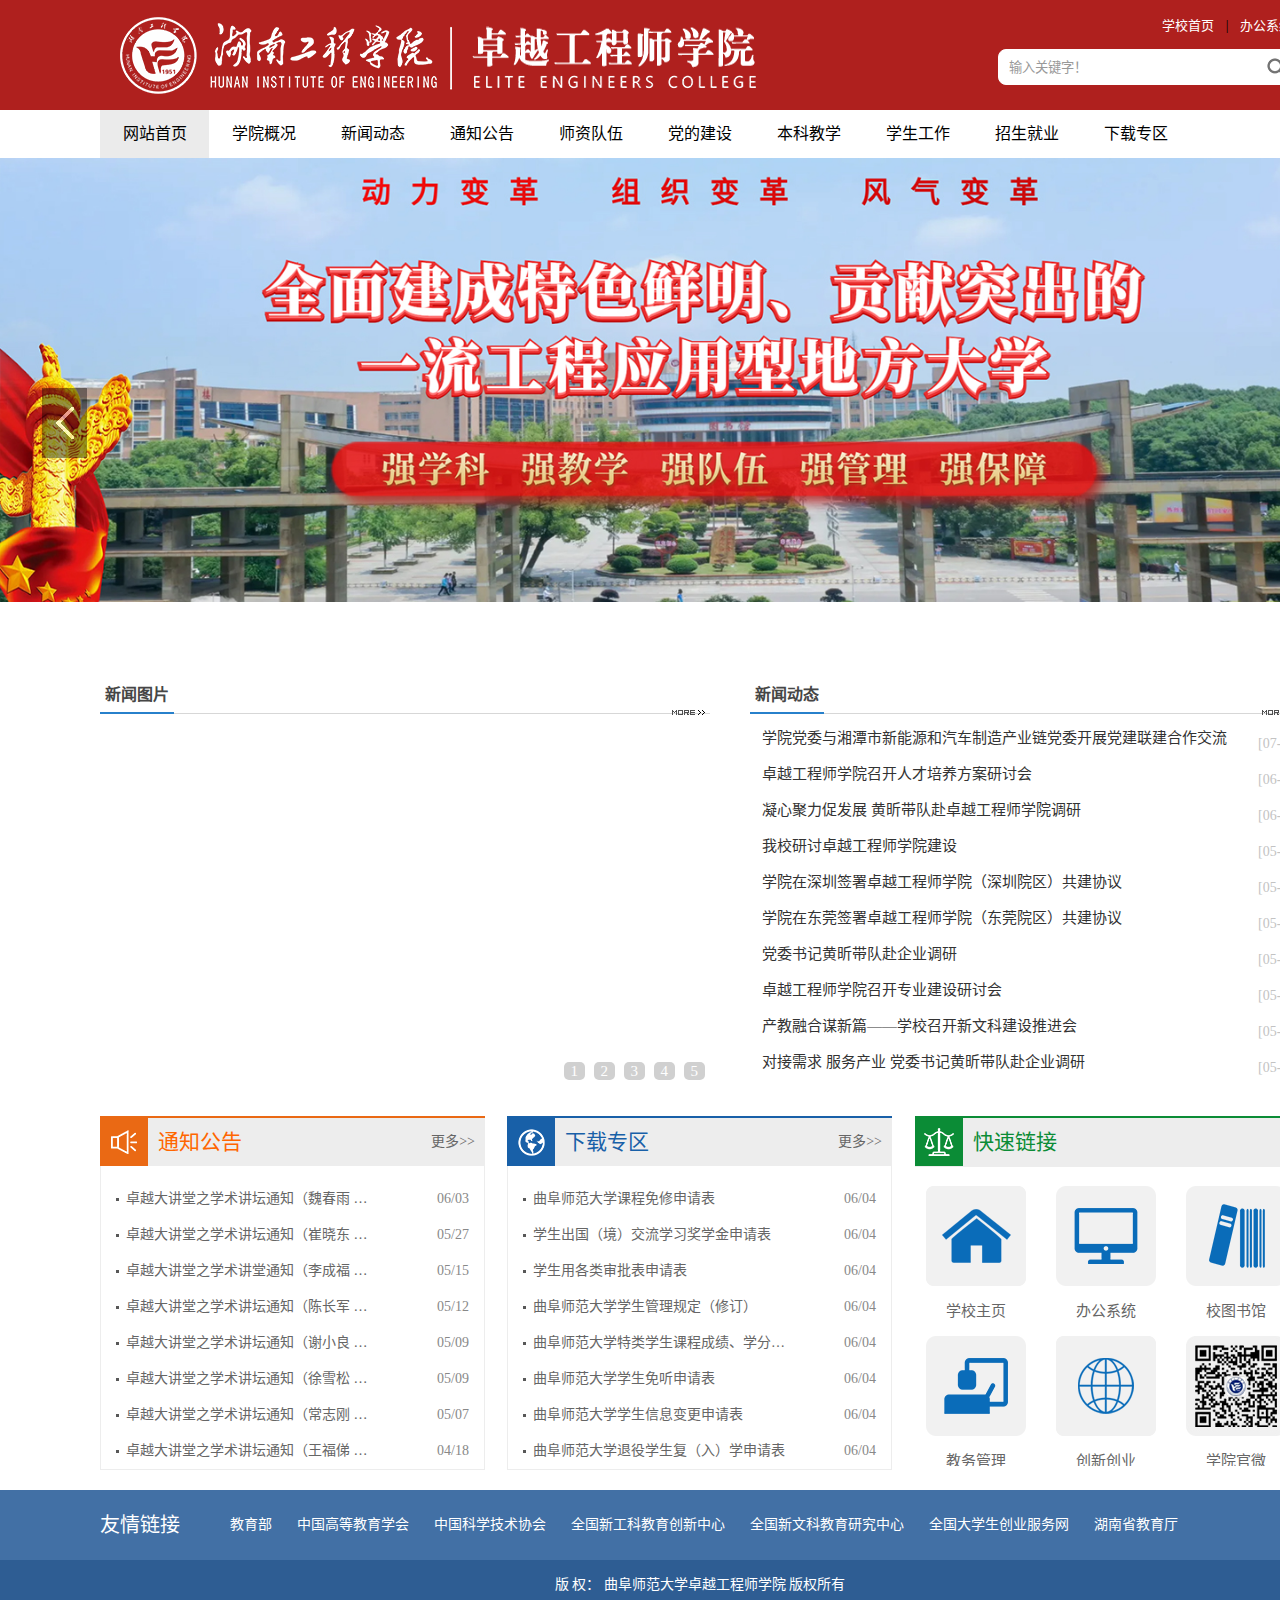
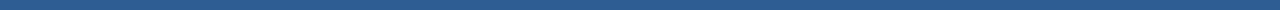
==== commit f28bee4a: "push" ====
--- a/index.html
+++ b/index.html
@@ -1,160 +1,119 @@
-<!DOCTYPE html
-    PUBLIC "-//W3C//DTD XHTML 1.0 Transitional//EN" "http://www.w3.org/TR/xhtml1/DTD/xhtml1-transitional.dtd">
-<html xmlns="http://www.w3.org/1999/xhtml">
+<!DOCTYPE html>
+<html lang="zh-CN">
 
 <head>
-    <meta http-equiv="Content-Type" content="text/html; charset=UTF-8" />
+    <meta charset="UTF-8">
     <title>曲阜师范大学卓越工程师学院</title>
-    <META Name="keywords" Content="曲阜师范大学,卓越工程师,元宇宙,智能网联,智慧电网,集成电路,创新班" />
-
-    <link href="style/style.css" rel="stylesheet" type="text/css" />
-    <script type="text/javascript" src="js/jquery.js"></script>
-    <script type="text/javascript" src="js/jquery.SuperSlide.js"></script>
-
-
-    <link rel="stylesheet" type="text/css" href="index.vsb.css" />
-    <script type="text/javascript" src="/system/resource/js/vsbscreen.min.js" id="_vsbscreen"
-        devices="pc|mobile|pad"></script>
-    <script type="text/javascript" src="/system/resource/js/counter.js"></script>
-    <script type="text/javascript">_jsq_(1001, '/index.jsp', -1, 1992570453)</script>
+    <meta name="keywords" content="曲阜师范大学,卓越工程师,元宇宙,智能网联,智慧电网,集成电路,创新班">
+    <link href="style/style.css" rel="stylesheet" type="text/css">
+    <link rel="stylesheet" type="text/css" href="index.vsb.css">
+    <script src="js/jquery.js"></script>
+    <script src="js/jquery.SuperSlide.js"></script>
+    <script src="/system/resource/js/vsbscreen.min.js" id="_vsbscreen" devices="pc|mobile|pad"></script>
+    <script src="/system/resource/js/counter.js"></script>
+    <script>
+        _jsq_(1001, '/index.jsp', -1, 1992570453);
+    </script>
 </head>
 
 <body>
-
     <div class="header">
         <div class="w1200">
             <div class="logo">
-                <a href="index.htmll"><img src="images/logo.png" alt="" /></a>
+                <a href="index.html"><img src="images/logo.png" alt="曲阜师范大学卓越工程师学院"></a>
             </div>
             <div class="topr">
                 <div class="toprlink">
-                    <script language="javascript" src="/system/resource/js/dynclicks.js"></script>
-                    <script language="javascript" src="/system/resource/js/openlink.js"></script>
-                    <a href="https://www.qfnu.edu.cn/#/"
-                        onclick="_addDynClicks(&#34;wburl&#34;, 1992570453, 79183)">学校首页</a>
-                    |
-                    <a href="http://oaweb.hnie.edu.cn"
-                        onclick="_addDynClicks(&#34;wburl&#34;, 1992570453, 79184)">办公系统</a>
-
-
-
-
-                </div>
-                <script type="text/javascript">
+                    <script src="/system/resource/js/dynclicks.js"></script>
+                    <script src="/system/resource/js/openlink.js"></script>
+                    <a href="https://www.qfnu.edu.cn/#/" onclick="_addDynClicks('wburl', 1992570453, 79183)">学校首页</a> |
+                    <a href="http://ids.qfnu.edu.cn/authserver/login?service=https%3A%2F%2Fzhjw.qfnu.edu.cn%2Fsso.jsp%23%2F#/" onclick="_addDynClicks('wburl', 1992570453, 79184)">办公系统</a>
+                </div>
+                <script>
                     function _nl_ys_check() {
-
                         var keyword = document.getElementById('showkeycode1050437').value;
-                        if (keyword == null || keyword == "") {
+                        if (!keyword) {
                             alert("请输入你要检索的内容！");
                             return false;
                         }
-                        if (window.toFF == 1) {
-                            document.getElementById("lucenenewssearchkey1050437").value = Simplized(keyword);
-                        } else {
-                            document.getElementById("lucenenewssearchkey1050437").value = keyword;
-                        }
                         var base64 = new Base64();
-                        document.getElementById("lucenenewssearchkey1050437").value = base64.encode(document.getElementById("lucenenewssearchkey1050437").value);
+                        document.getElementById("lucenenewssearchkey1050437").value = base64.encode(keyword);
                         new VsbFormFunc().disableAutoEnable(document.getElementById("showkeycode1050437"));
                         return true;
-                    } 
+                    }
                 </script>
-
-
                 <form action="search.jsp?wbtreeid=1001" method="post" id="au2a" name="au2a"
                     onsubmit="return _nl_ys_check()" style="display: inline">
-                    <input type="hidden" id="lucenenewssearchkey1050437" name="lucenenewssearchkey" value=""><input
-                        type="hidden" id="_lucenesearchtype1050437" name="_lucenesearchtype" value="1"><input
-                        type="hidden" id="searchScope1050437" name="searchScope" value="0">
-                    <div class="i-search ">
+                    <input type="hidden" id="lucenenewssearchkey1050437" name="lucenenewssearchkey" value="">
+                    <input type="hidden" id="_lucenesearchtype1050437" name="_lucenesearchtype" value="1">
+                    <input type="hidden" id="searchScope1050437" name="searchScope" value="0">
+                    <div class="i-search">
                         <div class="fl">
                             <input name="showkeycode" id="showkeycode1050437" type="text" value="输入关键字！"
                                 onfocus="this.style.color='#999999';if (value =='输入关键字！'){value =''}"
                                 onblur="this.style.color='999999';if (value ==''){value='输入关键字！'}" class="search-txt"
                                 style="color:#999999;">
                         </div>
-                        <div class="fr"><input name="" type="submit" class="search-btn" value=""></div>
+                        <div class="fr"><input type="submit" class="search-btn" value=""></div>
                     </div>
                 </form>
-                <script language="javascript" src="/system/resource/js/base64.js"></script>
-                <script language="javascript" src="/system/resource/js/formfunc.js"></script>
-
-            </div>
-        </div>
-    </div>
-    <div class="i-nav">
-        <ul id="nav" class="nav clearfix">
-            <li class="nLi on">
-                <h3><a href="index.html">网站首页</a></h3>
-            </li>
-            <li class="nLi ">
-                <h3><a href="xygk/xyjj.html">学院概况</a></h3>
-                <ul class="sub">
-                    <li><a href="xygk/xyjj.html">学院简介</a></li>
-                    <li><a href="xygk/xyld.html">学院领导</a></li>
-                    <li><a href="xygk/jgsz.html">机构设置</a></li>
-                    <li><a href="xygk/hzqy.html">合作企业</a></li>
-                </ul>
-            </li>
-            <li class="nLi ">
-                <h3><a href="xwdt.html">新闻动态</a></h3>
-            </li>
-            <li class="nLi ">
-                <h3><a href="tzgg.html">通知公告</a></h3>
-            </li>
-            <li class="nLi ">
-                <h3><a href="szdw.html">师资队伍</a></h3>
-            </li>
-            <li class="nLi ">
-                <h3><a href="ddjs.html">党的建设</a></h3>
-                <ul class="sub">
-                    <li><a href="ddjs/gzdt.html">工作动态</a></li>
-                    <li><a href="ddjs/xxyd.html">学习园地</a></li>
-                    <li><a href="ddjs/zdwj.html">制度文件</a></li>
-                </ul>
-            </li>
-            <li class="nLi ">
-                <h3><a href="bkjx.html">本科教学</a></h3>
-                <ul class="sub">
-                    <li><a href="bkjx/zyjs.html">专业介绍</a></li>
-                    <li><a href="bkjx/pyfa.html">培养方案</a></li>
-                </ul>
-            </li>
-            <li class="nLi ">
-                <h3><a href="xsgz.html">学生工作</a></h3>
-                <ul class="sub">
-                    <li><a href="xsgz/xtdt.html">学团动态</a></li>
-                    <li><a href="xsgz/xsfc.html">学生风采</a></li>
-                    <li><a href="xsgz/zdwj.html">制度文件</a></li>
-                </ul>
-            </li>
-            <li class="nLi ">
-                <h3><a href="zsjy.html">招生就业</a></h3>
-                <ul class="sub">
-                    <li><a href="zsjy/zsxc.html">招生宣传</a></li>
-                    <li><a href="zsjy/jyfw.html">就业服务</a></li>
-                </ul>
-            </li>
-            <li class="nLi ">
-                <h3><a href="xzzq1.html">下载专区</a></h3>
-            </li>
-
-        </ul>
-        <script id="jsID" type="text/javascript">
-
-            jQuery("#nav").slide({
-                type: "menu",// 效果类型，针对菜单/导航而引入的参数（默认slide）
-                titCell: ".nLi", //鼠标触发对象
-                targetCell: ".sub", //titCell里面包含的要显示/消失的对象
-                effect: "slideDown", //targetCell下拉效果
-                delayTime: 300, //效果时间
-                triggerTime: 0, //鼠标延迟触发时间（默认150）
-                returnDefault: true //鼠标移走后返回默认状态，例如默认频道是“预告片”，鼠标移走后会返回“预告片”（默认false）
-            });
-        </script>
-    </div>
-
-    <!--banner-->
+                <script src="/system/resource/js/base64.js"></script>
+                <script src="/system/resource/js/formfunc.js"></script>
+            </div>
+        </div>
+    </div>
+    <!-- 引入导航栏 -->
+    <div w3-include-html="/nav.html">
+        <div class="i-nav">
+            <ul id="nav" class="nav clearfix">
+                <li class="nLi on">
+                    <h3><a href="/index.html">网站首页</a></h3>
+                </li>
+                <li class="nLi">
+                    <h3><a href="/xygk.html">学院概况</a></h3>
+                </li>
+                <li class="nLi">
+                    <h3><a href="/xwdt.html">新闻动态</a></h3>
+                </li>
+                <li class="nLi">
+                    <h3><a href="/tzgg.html">通知公告</a></h3>
+                </li>
+                <li class="nLi">
+                    <h3><a href="/szdw.html">师资队伍</a></h3>
+                </li>
+                <li class="nLi">
+                    <h3><a href="/ddjs.html">党的建设</a></h3>
+                </li>
+                <li class="nLi">
+                    <h3><a href="/bkjx.html">本科教学</a></h3>
+                </li>
+                <li class="nLi">
+                    <h3><a href="/xsgz.html">学生工作</a></h3>
+                </li>
+                <li class="nLi">
+                    <h3><a href="/zsjy.html">招生就业</a></h3>
+                </li>
+                <li class="nLi">
+                    <h3><a href="/xzzq1.html">下载专区</a></h3>
+                </li>
+            </ul>
+            <script>
+                jQuery("#nav").slide({
+                    type: "menu",
+                    titCell: ".nLi",
+                    targetCell: ".sub",
+                    effect: "slideDown",
+                    delayTime: 300,
+                    triggerTime: 0,
+                    returnDefault: true
+                });
+            </script>
+        </div>
+    </div>
+    <script src="js/w3.js"></script>
+    <script>
+        w3.includeHTML();
+    </script>
     <div id="ibanner" class="ibanner">
         <div class="hd">
             <ul>
@@ -165,125 +124,103 @@
         <div class="bd">
             <ul>
                 <li>
-                    <h1></h1><a href="" target="_blank"><img src="images/xx135.jpg" /></a>
+                    <h1></h1><a href="" target="_blank"><img src="images/xx135.jpg" alt="图片1"></a>
                 </li>
                 <li>
-                    <h1></h1><a href="#" target="_blank"><img src="images/huanying.png" /></a>
-                </li>
-
+                    <h1></h1><a href="#" target="_blank"><img src="images/huanying.png" alt="图片2"></a>
+                </li>
             </ul>
         </div>
-
-        <!-- 下面是前/后按钮代码，如果不需要删除即可 -->
         <a class="prev" href="javascript:void(0)"></a>
         <a class="next" href="javascript:void(0)"></a>
     </div>
-    <script type="text/javascript">
+    <script>
         jQuery(".ibanner").slide({ mainCell: ".bd ul", autoPlay: true });
     </script>
-    <!--主要内容-->
-
     <div class="vsb-container container clearfix" containerid="2" columns="6">
-        <!--新闻信息-->
         <div class="vsb-space new_inforBox new_inforBox2 fl" columns="4">
             <div class="dynamic">
-                <h2>新闻图片</h2><span><a href="<span style='color:red;font-size:9pt'>转换链接错误</span>" target=""><img
-                            src="temp/more.png"></a></span>
+                <h2>新闻图片</h2><span><a href="xwdt.html"><img src="temp/more.png" alt="更多"></a></span>
             </div>
             <div class="newBox">
-                <!--新闻信息-->
                 <div class="new_pic new_pic1">
-                    <LINK href="/system/resource/style/component/news/list/imagechangenews.css" type="text/css"
-                        rel="stylesheet">
-                    <script language="javascript" src="/system/resource/js/news/imagechangenews.js"></script>
-                    <script language="JavaScript">
+                    <link href="/system/resource/style/component/news/list/imagechangenews.css" rel="stylesheet"
+                        type="text/css">
+                    <script src="/system/resource/js/news/imagechangenews.js"></script>
+                    <script>
                         var u_u5_icn = new ImageChangeNews("u_u5_", 610, 360, 4, 2.0, false, false, false, true);
-
-                        //初始化图片, 并启动定时
                         function u_u5_init_img() {
-
-                            u_u5_icn.addimg("\/__local\/C\/10\/D8\/FCF1279FCDE414458852A0085D4_145EA56B_BE02D.png", "info\/1074\/1761.html", "", "", "学院党委与湘潭市新能源和汽车制造产业链党委开展党建联建合作交流");
-
-                            u_u5_icn.addimg("\/__local\/4\/A7\/A2\/42413F769A09EC977CEBAA25224_50EE320D_1FD16.png", "info\/1074\/1629.html", "", "", "党委书记黄昕带队赴企业调研");
-
-                            u_u5_icn.addimg("\/__local\/E\/FA\/41\/FB899EC65066EB226CDC4702ECC_37BE74E9_C360A.png", "info\/1074\/1631.html", "", "", "产教融合谋新篇——学校召开新文科建设推进会");
-
-                            u_u5_icn.addimg("\/__local\/E\/E5\/D0\/CF0AAC82C3BB52BD357D9DAB7E3_76134F56_2E2AE.png", "info\/1074\/1632.html", "", "", "对接需求 服务产业 党委书记黄昕带队赴企业调研");
-
-                            u_u5_icn.addimg("\/__local\/A\/4B\/25\/0A04A2333BA4481A23C4531959C_5AB6FFCC_45F5.png", "info\/1074\/1635.html", "", "", "助力高质量发展，卓越工程师学院参加我校“校友回湘”赋能行动大会暨长沙校友会年会");
-
+                            u_u5_icn.addimg("/__local/C/10/D8/FCF1279FCDE414458852A0085D4_145EA56B_BE02D.png", "info/1074/1761.html", "", "", "学院党委与湘潭市新能源和汽车制造产业链党委开展党建联建合作交流");
+                            u_u5_icn.addimg("/__local/4/A7/A2/42413F769A09EC977CEBAA25224_50EE320D_1FD16.png", "info/1074/1629.html", "", "", "党委书记黄昕带队赴企业调研");
+                            u_u5_icn.addimg("/__local/E/FA/41/FB899EC65066EB226CDC4702ECC_37BE74E9_C360A.png", "info/1074/1631.html", "", "", "产教融合谋新篇——学校召开新文科建设推进会");
+                            u_u5_icn.addimg("/__local/E/E5/D0/CF0AAC82C3BB52BD357D9DAB7E3_76134F56_2E2AE.png", "info/1074/1632.html", "", "", "对接需求 服务产业 党委书记黄昕带队赴企业调研");
+                            u_u5_icn.addimg("/__local/A/4B/25/0A04A2333BA4481A23C4531959C_5AB6FFCC_45F5.png", "info/1074/1635.html", "", "", "助力高质量发展，卓越工程师学院参加我校"校友回湘"赋能行动大会暨长沙校友会年会");
                             u_u5_icn.changeimg(0);
                         }
                     </script>
-                    <table cellspacing="0" cellpadding="0" border="0" style="padding:0px margin:0px; border:0px">
+                    <table cellspacing="0" cellpadding="0" border="0" style="padding:0px; margin:0px; border:0px">
                         <tr>
                             <td>
-                                <div style="OVERFLOW: hidden;height:360px;width:610px">
+                                <div style="overflow: hidden; height:360px; width:610px">
                                     <div id="u_u5_div" align="center"
-                                        style="padding:0px;margin:0px;border:0px solid black;background-color:#000000;FILTER: progid:DXImageTransform.Microsoft.RevealTrans (duration=2.0,transition=23);height:360px;width:610px">
-                                        <div id="u_u5_imgdiv" style="padding:0px;border:0px;"><a id="u_u5_url"
+                                        style="padding:0px; margin:0px; border:0px solid black; background-color:#000000; filter:progid:DXImageTransform.Microsoft.RevealTrans(duration=2.0,transition=23); height:360px; width:610px">
+                                        <div id="u_u5_imgdiv" style="padding:0px; border:0px;"><a id="u_u5_url"
                                                 target="_blank"><img id="u_u5_pic" border="0" width="610" height="360"
-                                                    src="/system/resource/images/space.gif"></a></div>
+                                                    src="/system/resource/images/space.gif" alt="新闻图片"></a></div>
                                     </div>
                                     <div
-                                        style="filter:alpha(style=1,opacity=10,finishOpacity=80);width:610px;height:19px;text-align:right;top:-19px;position:relative;padding:0px;margin:0px;border:0px;">
-                                        <a href="javascript:u_u5_icn.changeimg(0)" ; id="u_u5_selectNode0"
-                                            class="imagechangenews_pnode" target="_self">1</a><a
-                                            href="javascript:u_u5_icn.changeimg(1)" ; id="u_u5_selectNode1"
-                                            class="imagechangenews_pnode" target="_self">2</a><a
-                                            href="javascript:u_u5_icn.changeimg(2)" ; id="u_u5_selectNode2"
-                                            class="imagechangenews_pnode" target="_self">3</a><a
-                                            href="javascript:u_u5_icn.changeimg(3)" ; id="u_u5_selectNode3"
-                                            class="imagechangenews_pnode" target="_self">4</a><a
-                                            href="javascript:u_u5_icn.changeimg(4)" ; id="u_u5_selectNode4"
+                                        style="filter:alpha(style=1,opacity=10,finishOpacity=80); width:610px; height:19px; text-align:right; top:-19px; position:relative; padding:0px; margin:0px; border:0px;">
+                                        <a href="javascript:u_u5_icn.changeimg(0);" id="u_u5_selectNode0"
+                                            class="imagechangenews_pnode" target="_self">1</a>
+                                        <a href="javascript:u_u5_icn.changeimg(1);" id="u_u5_selectNode1"
+                                            class="imagechangenews_pnode" target="_self">2</a>
+                                        <a href="javascript:u_u5_icn.changeimg(2);" id="u_u5_selectNode2"
+                                            class="imagechangenews_pnode" target="_self">3</a>
+                                        <a href="javascript:u_u5_icn.changeimg(3);" id="u_u5_selectNode3"
+                                            class="imagechangenews_pnode" target="_self">4</a>
+                                        <a href="javascript:u_u5_icn.changeimg(4);" id="u_u5_selectNode4"
                                             class="imagechangenews_pnode" target="_self">5</a>
                                     </div>
                                 </div>
                             </td>
                         </tr>
-                        <div align="center" display="none"
-                            style="overflow:hidden;text-overflow:ellipsis;height:0px;width:610px;"><a target="_blank"
-                                class="titlestyle1050446" id="u_u5_newstitle"></a></div>
-                        <div align="left" display="none"
-                            style="overflow:hidden;text-overflow:ellipsis;height:0px;width:610px;padding-left:2px;padding-right:2px">
+                        <div align="center" style="overflow:hidden; text-overflow:ellipsis; height:0px; width:610px;">
+                            <a target="_blank" class="titlestyle1050446" id="u_u5_newstitle"></a>
+                        </div>
+                        <div align="left"
+                            style="overflow:hidden; text-overflow:ellipsis; height:0px; width:610px; padding-left:2px; padding-right:2px">
                             <a target="_blank" class="summarystyle1050446" id="u_u5_newssummary"></a>
                         </div>
                     </table>
-                    <SCRIPT language="JavaScript">u_u5_init_img();</SCRIPT>
-                </div>
-
-
-
-
-            </div>
-        </div>
-        <!--通知公告-->
+                    <script>u_u5_init_img();</script>
+                </div>
+            </div>
+        </div>
         <div class="vsb-space informBox informBox4 fr" columns="2">
-            <script language="javascript" src="/system/resource/js/ajax.js"></script>
-            <div class="dynamic cleafix">
-                <h2>新闻动态</h2><span><a href="xwdt.html"><img src="temp/more.png"></a></span>
+            <script src="/system/resource/js/ajax.js"></script>
+            <div class="dynamic clearfix">
+                <h2>新闻动态</h2><span><a href="xwdt.html"><img src="temp/more.png" alt="更多"></a></span>
             </div>
             <div class="infor_list">
                 <ul class="dynamic_list dynamic_list1">
-
-                    <LI><A href="info/1074/1761.html"><SPAN>[07-10]</SPAN><em>学院党委与湘潭市新能源和汽车制造产业链党委开展党建联建合作交流</em></A>
-                    </LI>
-                    <LI><A href="info/1074/1751.html"><SPAN>[06-26]</SPAN><em>卓越工程师学院召开人才培养方案研讨会</em></A></LI>
-                    <LI><A href="info/1074/1741.html"><SPAN>[06-14]</SPAN><em>凝心聚力促发展 黄昕带队赴卓越工程师学院调研</em></A></LI>
-                    <LI><A href="info/1074/1738.html"><SPAN>[05-31]</SPAN><em>我校研讨卓越工程师学院建设</em></A></LI>
-                    <LI><A href="info/1074/1740.html"><SPAN>[05-29]</SPAN><em>学院在深圳签署卓越工程师学院（深圳院区）共建协议</em></A></LI>
-                    <LI><A href="info/1074/1739.html"><SPAN>[05-28]</SPAN><em>学院在东莞签署卓越工程师学院（东莞院区）共建协议</em></A></LI>
-                    <LI><A href="info/1074/1629.html"><SPAN>[05-25]</SPAN><em>党委书记黄昕带队赴企业调研</em></A></LI>
-                    <LI><A href="info/1074/1630.html"><SPAN>[05-24]</SPAN><em>卓越工程师学院召开专业建设研讨会</em></A></LI>
-                    <LI><A href="info/1074/1631.html"><SPAN>[05-22]</SPAN><em>产教融合谋新篇——学校召开新文科建设推进会</em></A></LI>
-                    <LI><A href="info/1074/1632.html"><SPAN>[05-22]</SPAN><em>对接需求 服务产业 党委书记黄昕带队赴企业调研</em></A></LI>
+                    <li><a href="info/1074/1761.html"><span>[07-10]</span><em>学院党委与湘潭市新能源和汽车制造产业链党委开展党建联建合作交流</em></a>
+                    </li>
+                    <li><a href="info/1074/1751.html"><span>[06-26]</span><em>卓越工程师学院召开人才培养方案研讨会</em></a></li>
+                    <li><a href="info/1074/1741.html"><span>[06-14]</span><em>凝心聚力促发展 黄昕带队赴卓越工程师学院调研</em></a></li>
+                    <li><a href="info/1074/1738.html"><span>[05-31]</span><em>我校研讨卓越工程师学院建设</em></a></li>
+                    <li><a href="info/1074/1740.html"><span>[05-29]</span><em>学院在深圳签署卓越工程师学院（深圳院区）共建协议</em></a></li>
+                    <li><a href="info/1074/1739.html"><span>[05-28]</span><em>学院在东莞签署卓越工程师学院（东莞院区）共建协议</em></a></li>
+                    <li><a href="info/1074/1629.html"><span>[05-25]</span><em>党委书记黄昕带队赴企业调研</em></a></li>
+                    <li><a href="info/1074/1630.html"><span>[05-24]</span><em>卓越工程师学院召开专业建设研讨会</em></a></li>
+                    <li><a href="info/1074/1631.html"><span>[05-22]</span><em>产教融合谋新篇——学校召开新文科建设推进会</em></a></li>
+                    <li><a href="info/1074/1632.html"><span>[05-22]</span><em>对接需求 服务产业 党委书记黄昕带队赴企业调研</em></a></li>
                 </ul>
             </div>
-            <script>_showDynClickBatch(['dynclicks_u6_1761', 'dynclicks_u6_1751', 'dynclicks_u6_1741', 'dynclicks_u6_1738', 'dynclicks_u6_1740', 'dynclicks_u6_1739', 'dynclicks_u6_1629', 'dynclicks_u6_1630', 'dynclicks_u6_1631', 'dynclicks_u6_1632'], [1761, 1751, 1741, 1738, 1740, 1739, 1629, 1630, 1631, 1632], "wbnews", 1992570453)</script>
-        </div>
-    </div>
-
-
+            <script>
+                _showDynClickBatch(['dynclicks_u6_1761', 'dynclicks_u6_1751', 'dynclicks_u6_1741', 'dynclicks_u6_1738', 'dynclicks_u6_1740', 'dynclicks_u6_1739', 'dynclicks_u6_1629', 'dynclicks_u6_1630', 'dynclicks_u6_1631', 'dynclicks_u6_1632'], [1761, 1751, 1741, 1738, 1740, 1739, 1629, 1630, 1631, 1632], "wbnews", 1992570453);
+            </script>
+        </div>
+    </div>
     <div class="i-main">
         <div class="w1200">
             <div class="i-m-p">
@@ -302,11 +239,11 @@
                             <li><a href="info/1075/1715.html">卓越大讲堂之学术讲坛通知（常志刚 …</a><span>05/07</span></li>
                             <li><a href="info/1075/1717.html">卓越大讲堂之学术讲坛通知（王福俤 …</a><span>04/18</span></li>
                         </ul>
-                        <script>_showDynClickBatch(['dynclicks_u7_1709', 'dynclicks_u7_1710', 'dynclicks_u7_1711', 'dynclicks_u7_1712', 'dynclicks_u7_1714', 'dynclicks_u7_1713', 'dynclicks_u7_1715', 'dynclicks_u7_1717'], [1709, 1710, 1711, 1712, 1714, 1713, 1715, 1717], "wbnews", 1992570453)</script>
-
-                    </div>
-                </div>
-
+                        <script>
+                            _showDynClickBatch(['dynclicks_u7_1709', 'dynclicks_u7_1710', 'dynclicks_u7_1711', 'dynclicks_u7_1712', 'dynclicks_u7_1714', 'dynclicks_u7_1713', 'dynclicks_u7_1715', 'dynclicks_u7_1717'], [1709, 1710, 1711, 1712, 1714, 1713, 1715, 1717], "wbnews", 1992570453);
+                        </script>
+                    </div>
+                </div>
                 <div class="i-m-p-center">
                     <div class="i-title ys_02"><span></span>
                         <h2>下载专区</h2>
@@ -323,46 +260,46 @@
                             <li><a href="info/1079/1730.html">曲阜师范大学学生信息变更申请表</a><span>06/04</span></li>
                             <li><a href="info/1079/1737.html">曲阜师范大学退役学生复（入）学申请表</a><span>06/04</span></li>
                         </ul>
-                        <script>_showDynClickBatch(['dynclicks_u8_1732', 'dynclicks_u8_1736', 'dynclicks_u8_1735', 'dynclicks_u8_1734', 'dynclicks_u8_1733', 'dynclicks_u8_1731', 'dynclicks_u8_1730', 'dynclicks_u8_1737'], [1732, 1736, 1735, 1734, 1733, 1731, 1730, 1737], "wbnews", 1992570453)</script>
-
-                    </div>
-                </div>
-
+                        <script>
+                            _showDynClickBatch(['dynclicks_u8_1732', 'dynclicks_u8_1736', 'dynclicks_u8_1735', 'dynclicks_u8_1734', 'dynclicks_u8_1733', 'dynclicks_u8_1731', 'dynclicks_u8_1730', 'dynclicks_u8_1737'], [1732, 1736, 1735, 1734, 1733, 1731, 1730, 1737], "wbnews", 1992570453);
+                        </script>
+                    </div>
+                </div>
                 <div class="i-m-p-right">
                     <div class="i-title ys_03"><span></span>
-                        <h2>快速链接</h2><!--
-                a href="/system/go.jsp?treeid=1074&apptype=treetemp&urltype=tree.TreeTempUrl" target="">更多>></a
-                -->
+                        <h2>快速链接</h2>
                     </div>
                     <div class="i-lbox">
                         <div class="infor_list infor_lista">
                             <ul class="imglist1">
                                 <li>
-                                    <a href="https://www.qfnu.edu.cn/#/" target="_blank"><img src="images/zy.png" /></a>
+                                    <a href="https://www.qfnu.edu.cn/#/" target="_blank"><img src="images/zy.png"
+                                            alt="学校主页"></a>
                                     <div><a href="https://www.qfnu.edu.cn/#/" target="_blank">学校主页</a></div>
                                 </li>
                                 <li>
                                     <a href="http://ids.qfnu.edu.cn/authserver/login?service=http%3A%2F%2Fzhjw.qfnu.edu.cn%2Fsso.jsp#/"
-                                        target="_blank"><img src="images/office_03.png" /></a>
+                                        target="_blank"><img src="images/office_03.png" alt="办公系统"></a>
                                     <div><a href="http://ids.qfnu.edu.cn/authserver/login?service=http%3A%2F%2Fzhjw.qfnu.edu.cn%2Fsso.jsp#/"
                                             target="_blank">办公系统</a></div>
                                 </li>
                                 <li style="margin-right:0;">
                                     <a href="https://lib.qfnu.edu.cn/index.htm#/" target="_blank"><img
-                                            src="images/library_03.png" /></a>
+                                            src="images/library_03.png" alt="校图书馆"></a>
                                     <div><a href="https://lib.qfnu.edu.cn/index.htm#/" target="_blank">校图书馆</a></div>
                                 </li>
                                 <li>
-                                    <a href="https://jwc.hnie.edu.cn/" target="_blank"><img
-                                            src="images/teach_03.png" /></a>
+                                    <a href="https://jwc.hnie.edu.cn/" target="_blank"><img src="images/teach_03.png"
+                                            alt="教务管理"></a>
                                     <div><a href="https://jwc.hnie.edu.cn/" target="_blank">教务管理</a></div>
                                 </li>
                                 <li>
-                                    <a href="https://cxcy.hnie.edu.cn/" target="_blank"><img src="images/jw.png" /></a>
+                                    <a href="https://cxcy.hnie.edu.cn/" target="_blank"><img src="images/jw.png"
+                                            alt="创新创业"></a>
                                     <div><a href="https://cxcy.hnie.edu.cn/" target="_blank">创新创业</a></div>
                                 </li>
                                 <li style="margin-right:0;">
-                                    <a href="" target="_blank"><img src="images/xygzh.jpg" /></a>
+                                    <a href="" target="_blank"><img src="images/xygzh.jpg" alt="学院官微"></a>
                                     <div><a href="" target="_blank">学院官微</a></div>
                                 </li>
                             </ul>
@@ -371,52 +308,35 @@
                 </div>
             </div>
         </div>
-        <!--成果转化-->
         <div class="i-cgzh" style="display:none;">
             <div class="cgzh_title">
                 <h2>社科奖励</h2>
             </div>
-            <!--<div class="cgzh_zy">高新技术企业孵化、创新人才聚集培育和产学研结合示范等四个基地，成为国际上有一定影响、国内一流的大学科技园。  </div>-->
             <div class="w1200 cgzh_box">
                 <ul>
                 </ul>
-
-            </div>
-        </div>
-    </div>
-
-
-    <!--学生创业-->
-
-    <!--园区服务-->
-
+            </div>
+        </div>
+    </div>
     <div class="footer">
         <div class="end_link w1200">
             <div class="end_link_left">友情链接</div>
             <div class="end_link_right">
-                <a href="http://www.moe.gov.cn/" onclick="_addDynClicks(&#34;wburl&#34;, 1992570453, 79195)">教育部</a>
-                <a href="https://www.cahe.edu.cn/"
-                    onclick="_addDynClicks(&#34;wburl&#34;, 1992570453, 79194)">中国高等教育学会</a>
-                <a href="https://www.cast.org.cn/"
-                    onclick="_addDynClicks(&#34;wburl&#34;, 1992570453, 79200)">中国科学技术协会</a>
+                <a href="http://www.moe.gov.cn/" onclick="_addDynClicks('wburl', 1992570453, 79195)">教育部</a>
+                <a href="https://www.cahe.edu.cn/" onclick="_addDynClicks('wburl', 1992570453, 79194)">中国高等教育学会</a>
+                <a href="https://www.cast.org.cn/" onclick="_addDynClicks('wburl', 1992570453, 79200)">中国科学技术协会</a>
                 <a href="https://eee.tju.edu.cn/index.html"
-                    onclick="_addDynClicks(&#34;wburl&#34;, 1992570453, 79197)">全国新工科教育创新中心</a>
+                    onclick="_addDynClicks('wburl', 1992570453, 79197)">全国新工科教育创新中心</a>
                 <a href="https://xwk.sdu.edu.cn/index.html"
-                    onclick="_addDynClicks(&#34;wburl&#34;, 1992570453, 79199)">全国新文科教育研究中心</a>
-                <a href="https://cy.ncss.cn/" onclick="_addDynClicks(&#34;wburl&#34;, 1992570453, 79178)">全国大学生创业服务网</a>
-                <a href="https://jyt.hunan.gov.cn/"
-                    onclick="_addDynClicks(&#34;wburl&#34;, 1992570453, 79196)">湖南省教育厅</a>
-
+                    onclick="_addDynClicks('wburl', 1992570453, 79199)">全国新文科教育研究中心</a>
+                <a href="https://cy.ncss.cn/" onclick="_addDynClicks('wburl', 1992570453, 79178)">全国大学生创业服务网</a>
+                <a href="https://jyt.hunan.gov.cn/" onclick="_addDynClicks('wburl', 1992570453, 79196)">湖南省教育厅</a>
             </div>
         </div>
         <div class="copyright">
-            <!-- 版权内容请在本组件"内容配置-版权"处填写 -->
             <p>版 权： 曲阜师范大学卓越工程师学院 版权所有</p>
         </div>
     </div>
-
-
-
 </body>
 
 </html>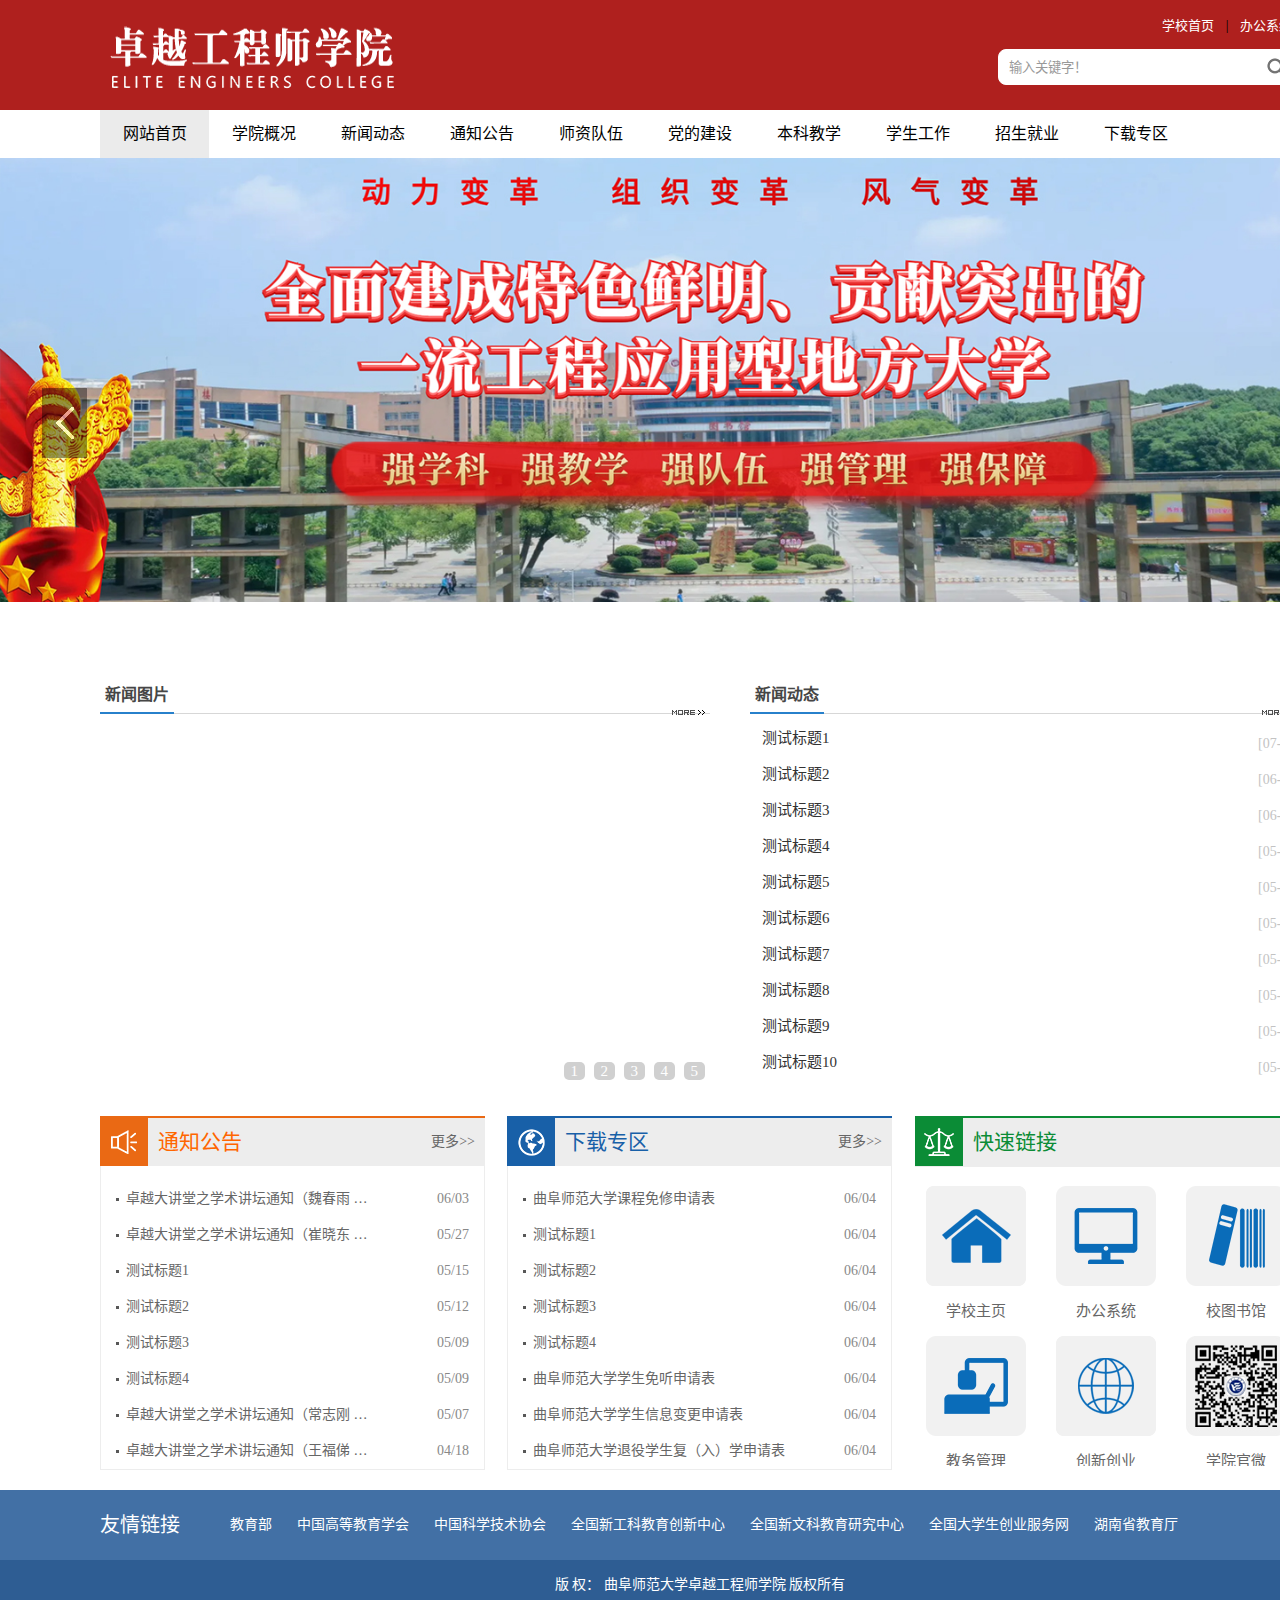
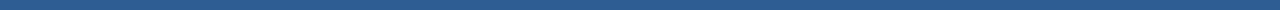
==== commit 5291212d: "Push" ====
--- a/index.html
+++ b/index.html
@@ -27,7 +27,8 @@
                     <script src="/system/resource/js/dynclicks.js"></script>
                     <script src="/system/resource/js/openlink.js"></script>
                     <a href="https://www.qfnu.edu.cn/#/" onclick="_addDynClicks('wburl', 1992570453, 79183)">学校首页</a> |
-                    <a href="http://ids.qfnu.edu.cn/authserver/login?service=https%3A%2F%2Fzhjw.qfnu.edu.cn%2Fsso.jsp%23%2F#/" onclick="_addDynClicks('wburl', 1992570453, 79184)">办公系统</a>
+                    <a href="http://ids.qfnu.edu.cn/authserver/login?service=https%3A%2F%2Fzhjw.qfnu.edu.cn%2Fsso.jsp%23%2F#/"
+                        onclick="_addDynClicks('wburl', 1992570453, 79184)">办公系统</a>
                 </div>
                 <script>
                     function _nl_ys_check() {
@@ -203,17 +204,16 @@
             </div>
             <div class="infor_list">
                 <ul class="dynamic_list dynamic_list1">
-                    <li><a href="info/1074/1761.html"><span>[07-10]</span><em>学院党委与湘潭市新能源和汽车制造产业链党委开展党建联建合作交流</em></a>
-                    </li>
-                    <li><a href="info/1074/1751.html"><span>[06-26]</span><em>卓越工程师学院召开人才培养方案研讨会</em></a></li>
-                    <li><a href="info/1074/1741.html"><span>[06-14]</span><em>凝心聚力促发展 黄昕带队赴卓越工程师学院调研</em></a></li>
-                    <li><a href="info/1074/1738.html"><span>[05-31]</span><em>我校研讨卓越工程师学院建设</em></a></li>
-                    <li><a href="info/1074/1740.html"><span>[05-29]</span><em>学院在深圳签署卓越工程师学院（深圳院区）共建协议</em></a></li>
-                    <li><a href="info/1074/1739.html"><span>[05-28]</span><em>学院在东莞签署卓越工程师学院（东莞院区）共建协议</em></a></li>
-                    <li><a href="info/1074/1629.html"><span>[05-25]</span><em>党委书记黄昕带队赴企业调研</em></a></li>
-                    <li><a href="info/1074/1630.html"><span>[05-24]</span><em>卓越工程师学院召开专业建设研讨会</em></a></li>
-                    <li><a href="info/1074/1631.html"><span>[05-22]</span><em>产教融合谋新篇——学校召开新文科建设推进会</em></a></li>
-                    <li><a href="info/1074/1632.html"><span>[05-22]</span><em>对接需求 服务产业 党委书记黄昕带队赴企业调研</em></a></li>
+                    <li><a href="info/1074/1761.html"><span>[07-10]</span><em>测试标题1</em></a></li>
+                    <li><a href="info/1074/1751.html"><span>[06-26]</span><em>测试标题2</em></a></li>
+                    <li><a href="info/1074/1741.html"><span>[06-14]</span><em>测试标题3</em></a></li>
+                    <li><a href="info/1074/1738.html"><span>[05-31]</span><em>测试标题4</em></a></li>
+                    <li><a href="info/1074/1740.html"><span>[05-29]</span><em>测试标题5</em></a></li>
+                    <li><a href="info/1074/1739.html"><span>[05-28]</span><em>测试标题6</em></a></li>
+                    <li><a href="info/1074/1629.html"><span>[05-25]</span><em>测试标题7</em></a></li>
+                    <li><a href="info/1074/1630.html"><span>[05-24]</span><em>测试标题8</em></a></li>
+                    <li><a href="info/1074/1631.html"><span>[05-22]</span><em>测试标题9</em></a></li>
+                    <li><a href="info/1074/1632.html"><span>[05-22]</span><em>测试标题10</em></a></li>
                 </ul>
             </div>
             <script>
@@ -232,10 +232,10 @@
                         <ul>
                             <li><a href="info/1075/1709.html">卓越大讲堂之学术讲坛通知（魏春雨 …</a><span>06/03</span></li>
                             <li><a href="info/1075/1710.html">卓越大讲堂之学术讲坛通知（崔晓东 …</a><span>05/27</span></li>
-                            <li><a href="info/1075/1711.html">卓越大讲堂之学术讲堂通知（李成福 …</a><span>05/15</span></li>
-                            <li><a href="info/1075/1712.html">卓越大讲堂之学术讲坛通知（陈长军 …</a><span>05/12</span></li>
-                            <li><a href="info/1075/1714.html">卓越大讲堂之学术讲坛通知（谢小良 …</a><span>05/09</span></li>
-                            <li><a href="info/1075/1713.html">卓越大讲堂之学术讲坛通知（徐雪松 …</a><span>05/09</span></li>
+                            <li><a href="info/1075/1711.html">测试标题1</a><span>05/15</span></li>
+                            <li><a href="info/1075/1712.html">测试标题2</a><span>05/12</span></li>
+                            <li><a href="info/1075/1714.html">测试标题3</a><span>05/09</span></li>
+                            <li><a href="info/1075/1713.html">测试标题4</a><span>05/09</span></li>
                             <li><a href="info/1075/1715.html">卓越大讲堂之学术讲坛通知（常志刚 …</a><span>05/07</span></li>
                             <li><a href="info/1075/1717.html">卓越大讲堂之学术讲坛通知（王福俤 …</a><span>04/18</span></li>
                         </ul>
@@ -252,10 +252,10 @@
                     <div class="i-list i-lbox">
                         <ul>
                             <li><a href="info/1079/1732.html">曲阜师范大学课程免修申请表</a><span>06/04</span></li>
-                            <li><a href="info/1079/1736.html">学生出国（境）交流学习奖学金申请表</a><span>06/04</span></li>
-                            <li><a href="info/1079/1735.html">学生用各类审批表申请表</a><span>06/04</span></li>
-                            <li><a href="info/1079/1734.html">曲阜师范大学学生管理规定（修订）</a><span>06/04</span></li>
-                            <li><a href="info/1079/1733.html">曲阜师范大学特类学生课程成绩、学分…</a><span>06/04</span></li>
+                            <li><a href="info/1079/1736.html">测试标题1</a><span>06/04</span></li>
+                            <li><a href="info/1079/1735.html">测试标题2</a><span>06/04</span></li>
+                            <li><a href="info/1079/1734.html">测试标题3</a><span>06/04</span></li>
+                            <li><a href="info/1079/1733.html">测试标题4</a><span>06/04</span></li>
                             <li><a href="info/1079/1731.html">曲阜师范大学学生免听申请表</a><span>06/04</span></li>
                             <li><a href="info/1079/1730.html">曲阜师范大学学生信息变更申请表</a><span>06/04</span></li>
                             <li><a href="info/1079/1737.html">曲阜师范大学退役学生复（入）学申请表</a><span>06/04</span></li>
@@ -289,12 +289,12 @@
                                     <div><a href="https://lib.qfnu.edu.cn/index.htm#/" target="_blank">校图书馆</a></div>
                                 </li>
                                 <li>
-                                    <a href="https://jwc.hnie.edu.cn/" target="_blank"><img src="images/teach_03.png"
+                                    <a href="https://jwc.qfnu.edu.cn/" target="_blank"><img src="images/teach_03.png"
                                             alt="教务管理"></a>
-                                    <div><a href="https://jwc.hnie.edu.cn/" target="_blank">教务管理</a></div>
+                                    <div><a href="https://jwc.qfnu.edu.cn/" target="_blank">教务管理</a></div>
                                 </li>
                                 <li>
-                                    <a href="https://cxcy.hnie.edu.cn/" target="_blank"><img src="images/jw.png"
+                                    <a href="https://cxcy.qfnu.edu.cn/" target="_blank"><img src="images/jw.png"
                                             alt="创新创业"></a>
                                     <div><a href="https://cxcy.hnie.edu.cn/" target="_blank">创新创业</a></div>
                                 </li>
@@ -335,6 +335,11 @@
         </div>
         <div class="copyright">
             <p>版 权： 曲阜师范大学卓越工程师学院 版权所有</p>
+            <!-- w1ndys@outlook.com -->
+            <!-- https://w1ndys.top -->
+            <!-- 纯打工人 -->
+            <!-- 通宵搞得网站 -->
+            <!-- 尽最大所能了 -->
         </div>
     </div>
 </body>
